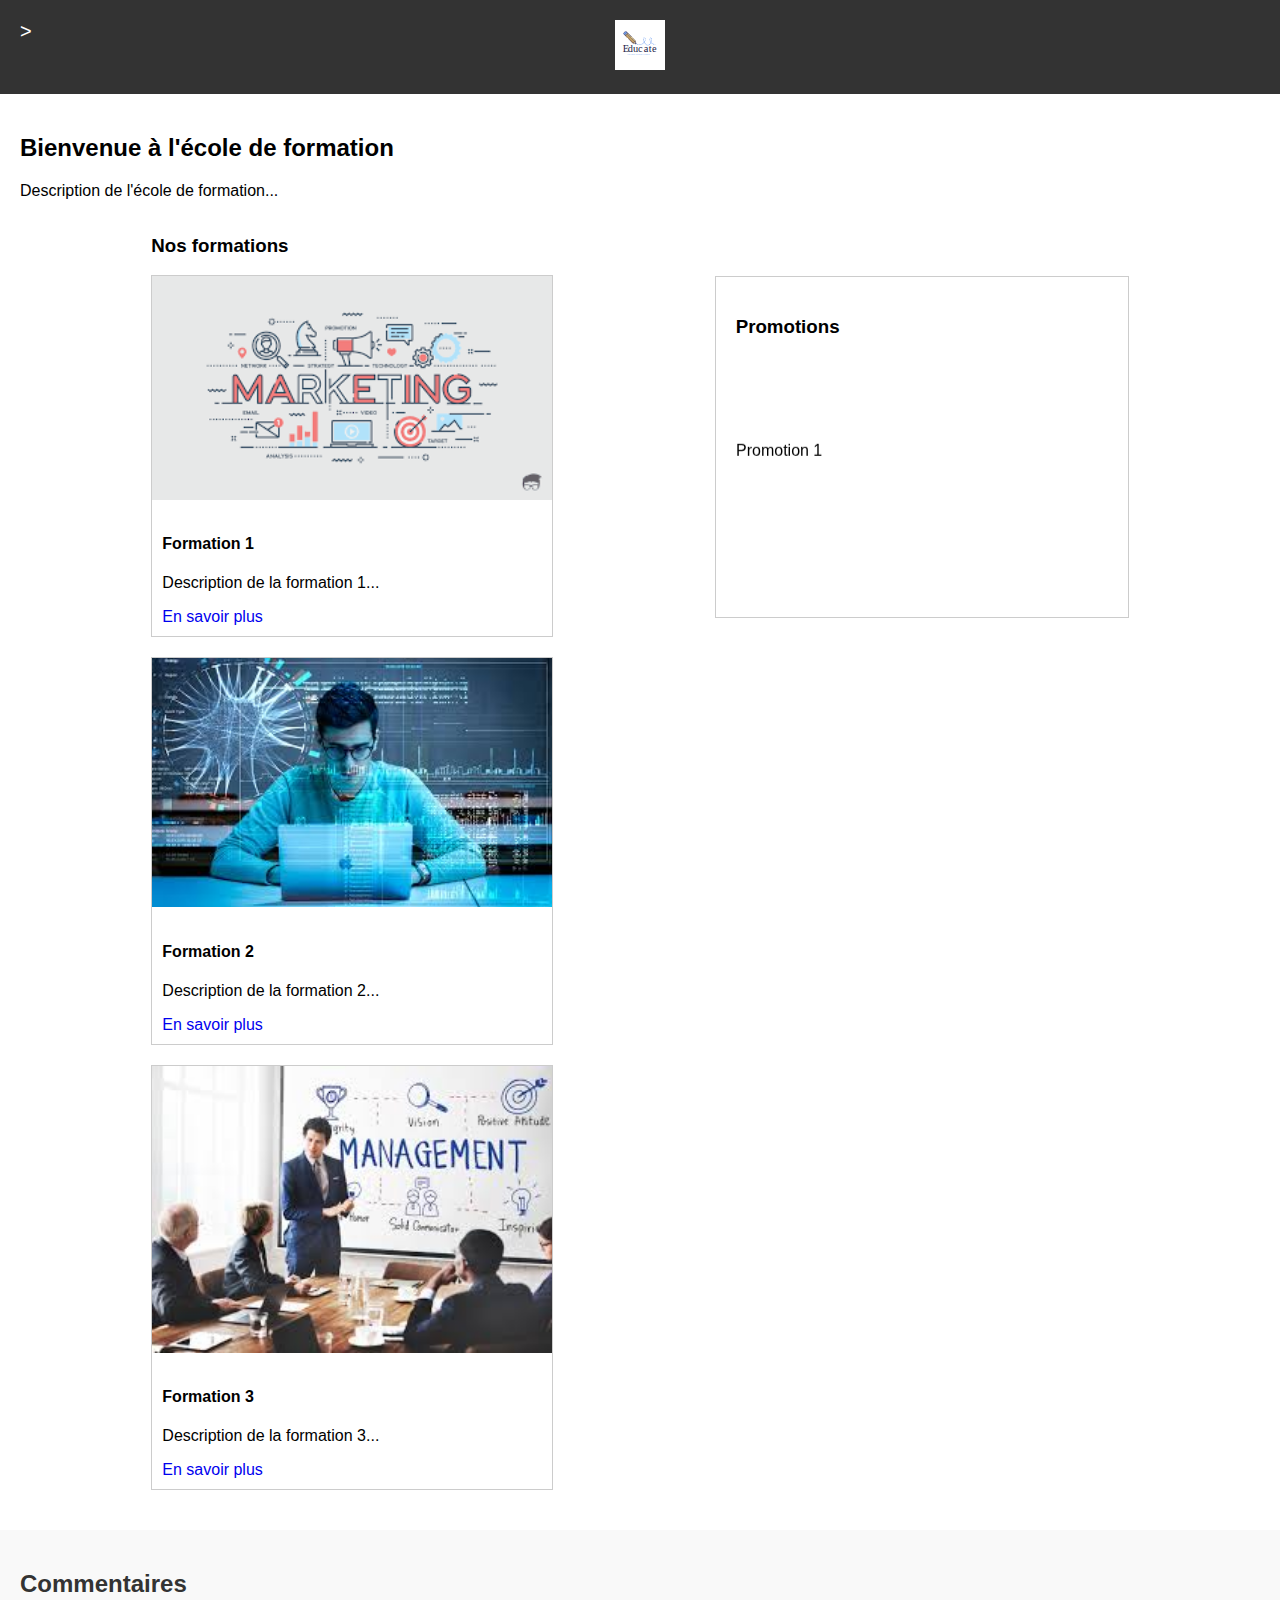
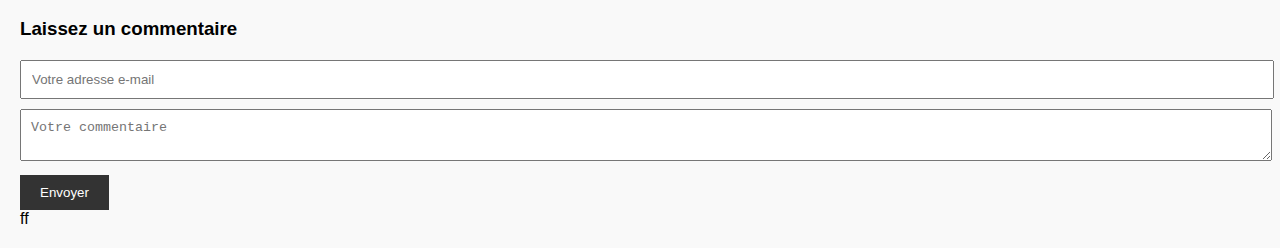
==== index.html @ b76257d2 "start:add website structure and php" ====
<!DOCTYPE html>
<html lang="fr">
  <head>
    <meta charset="UTF-8" />
    <meta name="viewport" content="width=device-width, initial-scale=1.0" />
    <title>École de formation</title>
    <link rel="stylesheet" href="./index.css" />
  </head>
  <body>
    <nav id="nav-container"></nav>
    <main id="main">
      <button id="openbtn" onclick="openNav()">></button>
      <header id="header-container"></header>
      <section class="main-section">
        <h2>Bienvenue à l'école de formation</h2>
        <p>Description de l'école de formation...</p>

        <div class="main-content">
          <section class="formations">
            <h3>Nos formations</h3>
            <div class="container">
              <div class="formation">
                <img src="assets/marketing.png" alt="marketing" />
                <div class="formation-info">
                  <h4>Formation 1</h4>
                  <p>Description de la formation 1...</p>
                  <a href="./formations/marketing.html">En savoir plus</a>
                </div>
              </div>
              <div class="formation">
                <img src="assets/informtic.jpeg" alt="informtic" />
                <div class="formation-info">
                  <h4>Formation 2</h4>
                  <p>Description de la formation 2...</p>
                  <a href="./formations/informatics.html">En savoir plus</a>
                </div>
              </div>
              <div class="formation">
                <img src="assets/management.jpeg" alt="management" />
                <div class="formation-info">
                  <h4>Formation 3</h4>
                  <p>Description de la formation 3...</p>
                  <a href="formations/managements.html">En savoir plus</a>
                </div>
              </div>
            </div>
          </section>

          <aside class="promotions">
            <h3>Promotions</h3>
            <marquee behavior="scroll" direction="up">
              <p>Promotion 1</p>
              <p>Promotion 2</p>
              <p>Promotion 3</p>
            </marquee>
          </aside>
        </div>
      </section>
      <section class="comments-section">
        <h2>Commentaires</h2>

        <h3>Laissez un commentaire</h3>
        <form id="commentForm" method="post">
          <input
            type="email"
            id="email"
            placeholder="Votre adresse e-mail"
            required
          /><br />
          <textarea
            id="comment"
            placeholder="Votre commentaire"
            required
          ></textarea
          ><br />
          <button type="submit">Envoyer</button>
        </form>
        <div id="comments-area">ff</div>
      </section>
    </main>
    <script src="./js//OpenCloseNav.js"></script>
    <script src="js /comments.js"></script>
    <script src="js/loadComments.js"></script>
    <script src="./js/fetchHeader.js"></script>
  </body>
</html>
---- index.css ----
/* style.css */
body {
  font-family: Arial, sans-serif;
  margin: 0;
  padding: 0;
  display: flex;
}

header {
  background-color: #333;
  color: #fff;
  padding: 20px;
  text-align: center;
  height: fit-content;
}
a {
  text-decoration: none;
}
.logo img {
  height: 50px;
}

h1 {
  margin: 0;
}
nav {
  height: 100%;
  width: 0;
  position: fixed;
  z-index: 1;
  top: 0;
  left: 0;
  overflow-x: hidden;
  transition: 0.5s;
  padding-top: 30px;
}
/* nav {
  height: 100vh;
  width: 25%;
  padding: 10px;
} */
nav ul {
  list-style-type: none;
  margin: 0;
  padding: 0;
  background-color: #333;
  overflow: hidden;
}

nav li {
  float: left;
}

nav li a {
  display: block;
  color: white;
  text-align: center;
  padding: 14px 16px;
  text-decoration: none;
}

nav li a:hover {
  background-color: #111;
}
#closebtn {
  position: absolute;
  top: 0;
  right: 25px;
  font-size: 36px;
  margin-left: 50px;
  background-color: transparent;
  border: none;
}

#openbtn {
  font-size: 20px;
  position: absolute;
  cursor: pointer;
  background: transparent;
  color: white;
  border: none;
  top: 10px;
  left: 10px;
  padding: 10px;
  background-color: transparent;
  border: none;
}
main {
  width: 100%;
}
.main-section {
  padding: 20px;
}
.main-content {
  display: flex;
  gap: 2rem;
  justify-content: space-evenly;
}

.formations .container {
  display: flex;
  min-width: 400px;

  flex-direction: column;
  justify-content: space-between;
  flex-wrap: wrap;
}

.formation {
  min-width: 100%;
  border: 1px solid #ccc;
  margin-bottom: 20px;
}

.formation img {
  width: 100%;
  height: auto;
}

.formation-info {
  padding: 10px;
}

.promotions {
  width: 30%;
  margin-top: 60px;
  max-width: 40%;

  max-height: 300px;
  padding: 20px;
  border: 1px solid #ccc;
}

.comments-section {
  background-color: #f9f9f9;
  padding: 20px;
}

.comments-section h2 {
  color: #333;
}

.comments-section form {
  margin-top: 20px;
}

.comments-section form input[type="email"],
.comments-section form textarea {
  padding: 10px;
  width: 100%;
  padding-right: 0;
  margin-bottom: 10px;
}

.comments-section form button {
  background-color: #333;
  color: #fff;

  padding: 10px 20px;
  border: none;
  cursor: pointer;
}

.comments-section form button:hover {
  background-color: #111;
}
.toggle {
  width: 20px;
}
.border {
  position: absolute;
  left: 50%;
  transform: translateX(-50%);
  height: 10px;
  width: 90%;
  border-bottom: solid 2px #111;
}
.personel-info {
  /* box-shadow: rgba(0, 0, 0, 0.04) 0px 3px 5px; */
  padding: 10px 20px;
}
.personel-info > div {
  display: flex;
  align-items: center;
  gap: 10px;
  margin-top: 10px;
}
.personel-info img {
  width: 25px;
  height: 25px;
}
.links {
  /* box-shadow: rgba(0, 0, 0, 0.04) 0px 3px 5px; */
  padding: 20px;
}
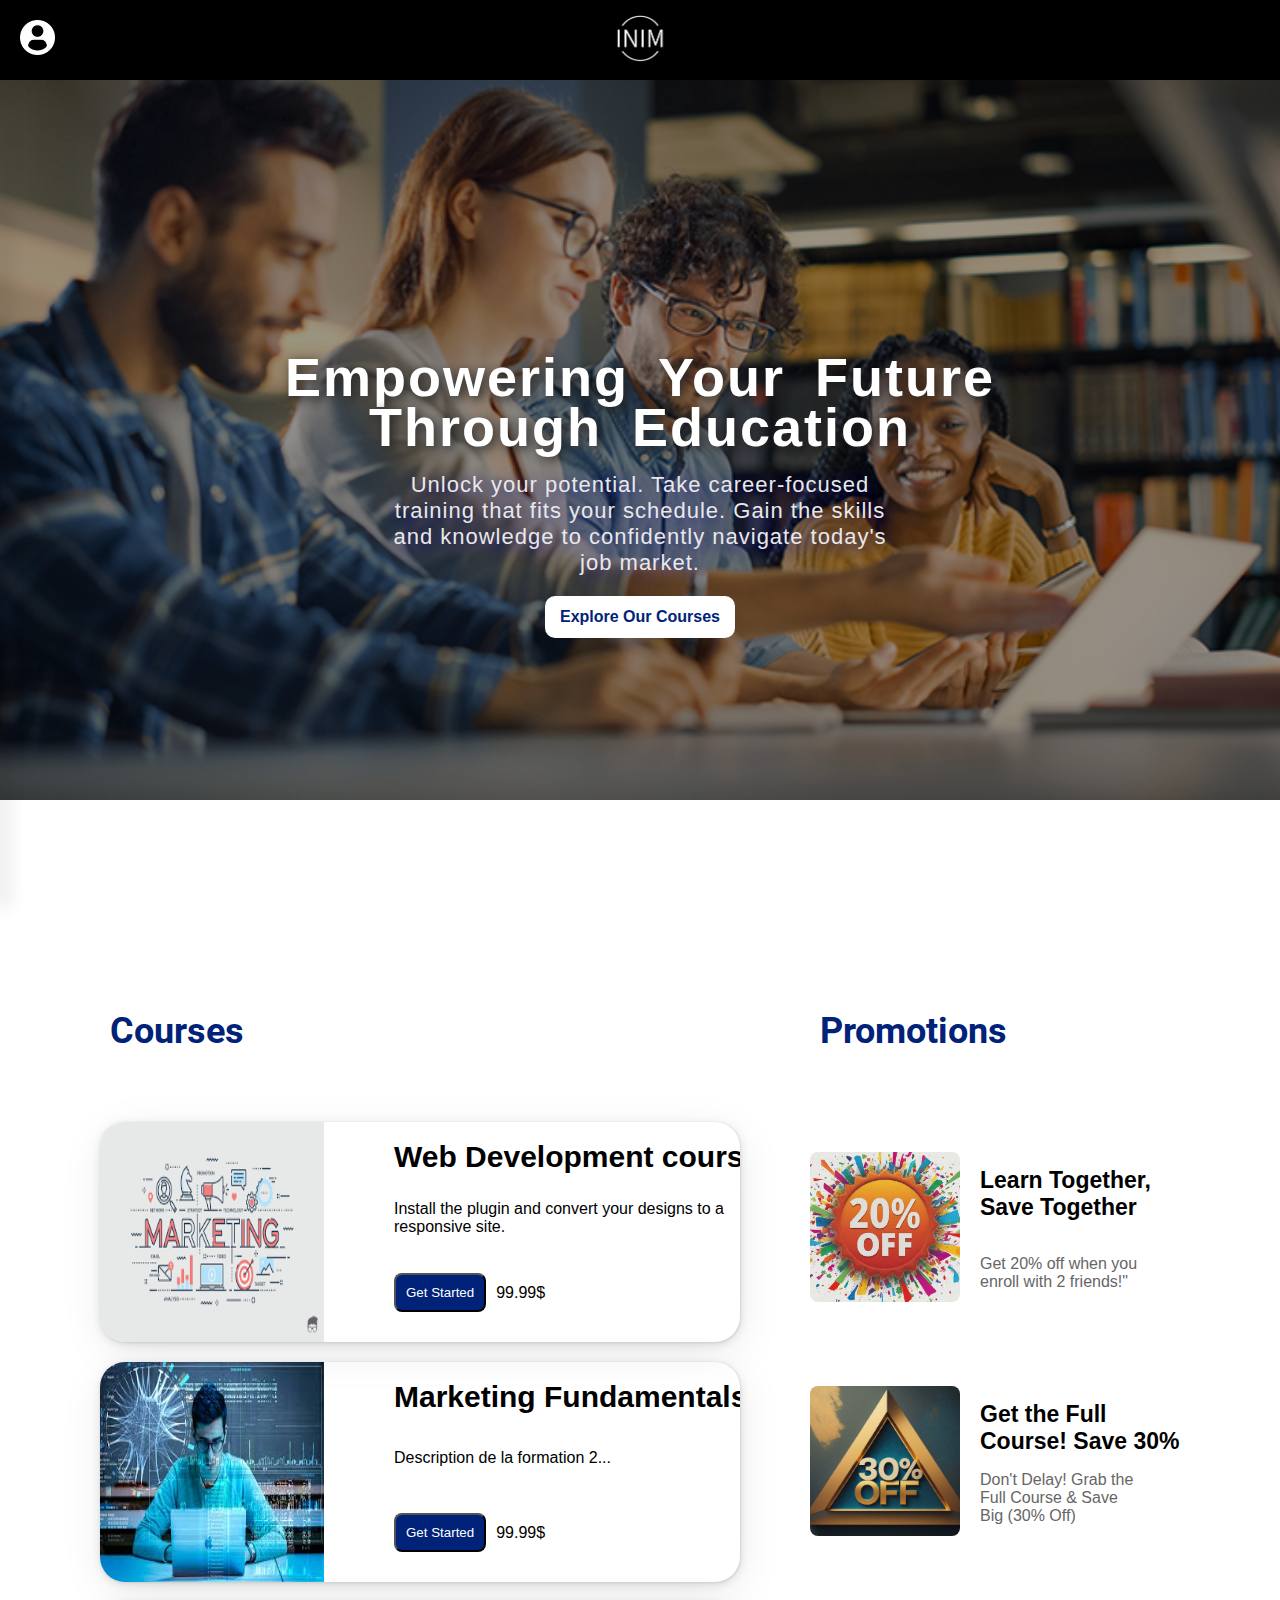
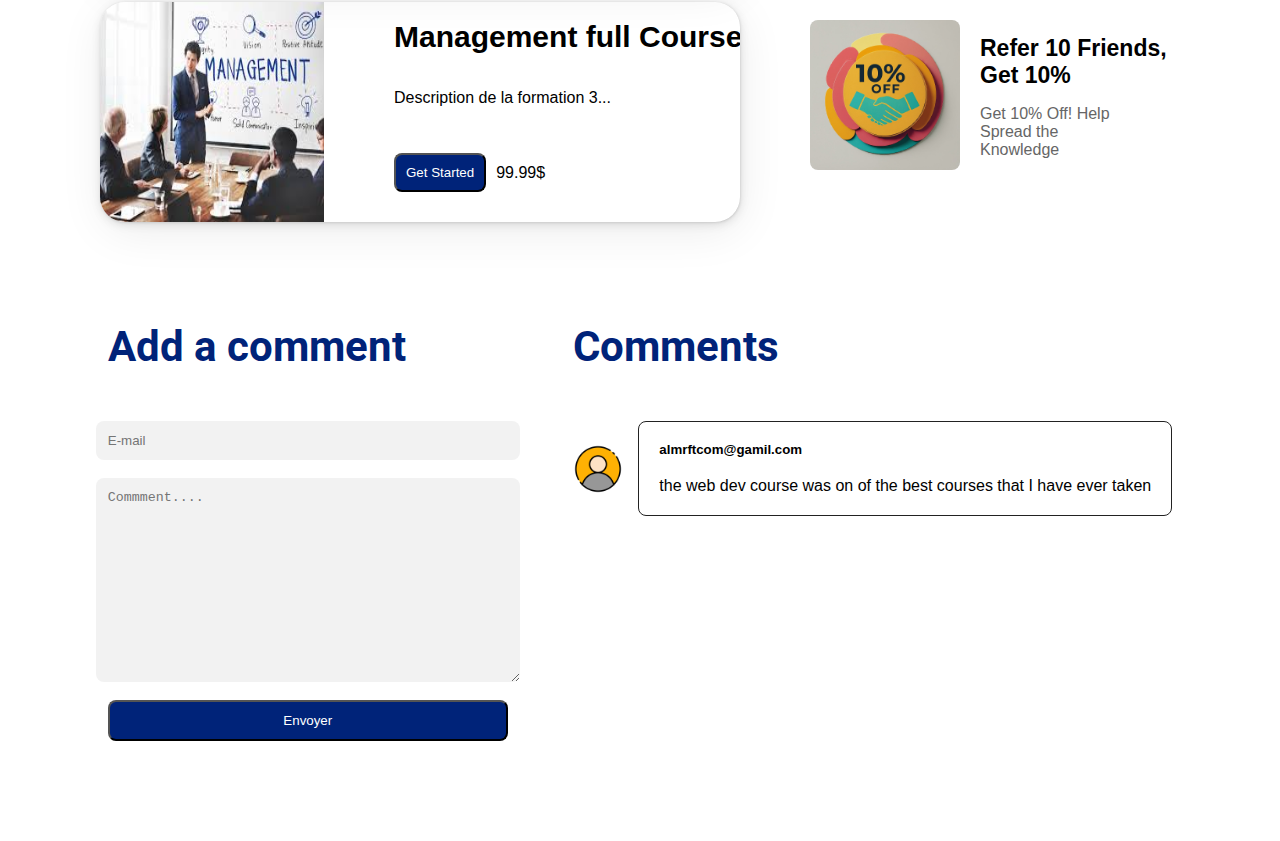
==== commit 60ce0414: "Merge pull request #1 from Ayoub-sadaoui/ayoub" ====
--- a/index.html
+++ b/index.html
@@ -5,77 +5,149 @@
     <meta name="viewport" content="width=device-width, initial-scale=1.0" />
     <title>École de formation</title>
     <link rel="stylesheet" href="./index.css" />
+    <link rel="stylesheet" href="./mainSection.css" />
+    <link rel="preconnect" href="https://fonts.googleapis.com" />
+    <link rel="preconnect" href="https://fonts.gstatic.com" crossorigin />
+    <link
+      href="https://fonts.googleapis.com/css2?family=Roboto:ital,wght@0,100;0,300;0,400;0,500;0,700;0,900;1,100;1,300;1,400;1,500;1,700;1,900&display=swap"
+      rel="stylesheet"
+    />
   </head>
   <body>
     <nav id="nav-container"></nav>
     <main id="main">
-      <button id="openbtn" onclick="openNav()">></button>
       <header id="header-container"></header>
+      <section class="hero">
+        <div class="hero-background">
+          <img src="./assets/heroBackground.png" alt="" />
+        </div>
+        <div class="hero-content">
+          <h1>Empowering Your Future Through Education</h1>
+          <p>
+            Unlock your potential. Take career-focused training that fits your
+            schedule. Gain the skills and knowledge to confidently navigate
+            today's job market.
+          </p>
+          <button class="CTA-btn">Explore Our Courses</button>
+        </div>
+      </section>
       <section class="main-section">
-        <h2>Bienvenue à l'école de formation</h2>
-        <p>Description de l'école de formation...</p>
-
-        <div class="main-content">
-          <section class="formations">
-            <h3>Nos formations</h3>
-            <div class="container">
-              <div class="formation">
-                <img src="assets/marketing.png" alt="marketing" />
-                <div class="formation-info">
-                  <h4>Formation 1</h4>
-                  <p>Description de la formation 1...</p>
-                  <a href="./formations/marketing.html">En savoir plus</a>
-                </div>
-              </div>
-              <div class="formation">
-                <img src="assets/informtic.jpeg" alt="informtic" />
-                <div class="formation-info">
-                  <h4>Formation 2</h4>
-                  <p>Description de la formation 2...</p>
-                  <a href="./formations/informatics.html">En savoir plus</a>
-                </div>
-              </div>
-              <div class="formation">
-                <img src="assets/management.jpeg" alt="management" />
-                <div class="formation-info">
-                  <h4>Formation 3</h4>
-                  <p>Description de la formation 3...</p>
-                  <a href="formations/managements.html">En savoir plus</a>
+        <section class="formations">
+          <h3>Courses</h3>
+          <div class="container">
+            <div class="formation">
+              <img src="assets/marketing.png" alt="marketing" />
+              <div class="formation-info">
+                <h4>Web Development course</h4>
+                <p>
+                  Install the plugin and convert your designs to a responsive
+                  site.
+                </p>
+                <div class="btns">
+                  <a href="./formations/marketing.html">
+                    <button class="start-btn">Get Started</button>
+                  </a>
+                  <p>99.99$</p>
                 </div>
               </div>
             </div>
-          </section>
+            <div class="formation">
+              <img src="assets/informtic.jpeg" alt="informtic" />
+              <div class="formation-info">
+                <h4>Marketing Fundamentals</h4>
+                <p>Description de la formation 2...</p>
+                <div class="btns">
+                  <a href="./formations/marketing.html">
+                    <button class="start-btn">Get Started</button>
+                  </a>
+                  <p>99.99$</p>
+                </div>
+              </div>
+            </div>
+            <div class="formation">
+              <img src="assets/management.jpeg" alt="management" />
+              <div class="formation-info">
+                <h4>Management full Course</h4>
+                <p>Description de la formation 3...</p>
+                <div class="btns">
+                  <a href="./formations/marketing.html">
+                    <button class="start-btn">Get Started</button>
+                  </a>
+                  <p>99.99$</p>
+                </div>
+              </div>
+            </div>
+          </div>
+        </section>
 
-          <aside class="promotions">
-            <h3>Promotions</h3>
-            <marquee behavior="scroll" direction="up">
-              <p>Promotion 1</p>
-              <p>Promotion 2</p>
-              <p>Promotion 3</p>
-            </marquee>
-          </aside>
+        <aside class="promotions">
+          <h3>Promotions</h3>
+          <div class="container">
+            <div class="promotion">
+              <div class="img">
+                <img src="assets/promotion1.png" alt="management" />
+              </div>
+              <div class="promotion-info">
+                <h4>Learn Together, Save Together</h4>
+                <p>Get 20% off when you enroll with 2 friends!"</p>
+              </div>
+            </div>
+            <div class="promotion">
+              <div class="img">
+                <img src="assets/promotion2.jpeg" alt="management" />
+              </div>
+              <div class="promotion-info">
+                <h4>Get the Full Course! Save 30%</h4>
+                <p>Don't Delay! Grab the Full Course & Save Big (30% Off)</p>
+              </div>
+            </div>
+            <div class="promotion">
+              <div class="img">
+                <img src="assets/promotion3.jpeg" alt="management" />
+              </div>
+              <div class="promotion-info">
+                <h4>Refer 10 Friends, Get 10%</h4>
+                <p>Get 10% Off! Help Spread the Knowledge</p>
+              </div>
+            </div>
+          </div>
+        </aside>
+      </section>
+
+      <section class="comments-section">
+        <div class="comment-form">
+          <h3>Add a comment</h3>
+          <form id="commentForm" method="post">
+            <input
+              type="email"
+              id="email"
+              placeholder="E-mail"
+              required
+            /><br />
+            <textarea
+              id="comment"
+              placeholder="Commment...."
+              required
+            ></textarea
+            ><br />
+            <button type="submit" class="start-btn full">Envoyer</button>
+          </form>
         </div>
-      </section>
-      <section class="comments-section">
-        <h2>Commentaires</h2>
-
-        <h3>Laissez un commentaire</h3>
-        <form id="commentForm" method="post">
-          <input
-            type="email"
-            id="email"
-            placeholder="Votre adresse e-mail"
-            required
-          /><br />
-          <textarea
-            id="comment"
-            placeholder="Votre commentaire"
-            required
-          ></textarea
-          ><br />
-          <button type="submit">Envoyer</button>
-        </form>
-        <div id="comments-area">ff</div>
+        <div class="comments-place">
+          <h3>Comments</h3>
+          <div id="comments-area">
+            <div>
+              <img src="assets/profile-icon-comments.png" alt="" />
+              <span>
+                <h5>almrftcom@gamil.com</h5>
+                <p>
+                  the web dev course was on of the best courses that I have ever
+                  taken
+                </p>
+              </span>
+            </div>
+          </div>
+        </div>
       </section>
     </main>
     <script src="./js//OpenCloseNav.js"></script>
--- a/index.css
+++ b/index.css
@@ -6,13 +6,6 @@
   display: flex;
 }
 
-header {
-  background-color: #333;
-  color: #fff;
-  padding: 20px;
-  text-align: center;
-  height: fit-content;
-}
 a {
   text-decoration: none;
 }
@@ -23,173 +16,11 @@
 h1 {
   margin: 0;
 }
-nav {
-  height: 100%;
-  width: 0;
-  position: fixed;
-  z-index: 1;
-  top: 0;
-  left: 0;
-  overflow-x: hidden;
-  transition: 0.5s;
-  padding-top: 30px;
-}
-/* nav {
-  height: 100vh;
-  width: 25%;
-  padding: 10px;
-} */
-nav ul {
-  list-style-type: none;
-  margin: 0;
-  padding: 0;
-  background-color: #333;
-  overflow: hidden;
-}
 
-nav li {
-  float: left;
-}
-
-nav li a {
-  display: block;
-  color: white;
-  text-align: center;
-  padding: 14px 16px;
-  text-decoration: none;
-}
-
-nav li a:hover {
-  background-color: #111;
-}
-#closebtn {
-  position: absolute;
-  top: 0;
-  right: 25px;
-  font-size: 36px;
-  margin-left: 50px;
-  background-color: transparent;
-  border: none;
-}
-
-#openbtn {
-  font-size: 20px;
-  position: absolute;
-  cursor: pointer;
-  background: transparent;
-  color: white;
-  border: none;
-  top: 10px;
-  left: 10px;
-  padding: 10px;
-  background-color: transparent;
-  border: none;
-}
 main {
   width: 100%;
 }
-.main-section {
-  padding: 20px;
-}
-.main-content {
-  display: flex;
-  gap: 2rem;
-  justify-content: space-evenly;
-}
 
-.formations .container {
-  display: flex;
-  min-width: 400px;
-
-  flex-direction: column;
-  justify-content: space-between;
-  flex-wrap: wrap;
-}
-
-.formation {
-  min-width: 100%;
-  border: 1px solid #ccc;
-  margin-bottom: 20px;
-}
-
-.formation img {
-  width: 100%;
-  height: auto;
-}
-
-.formation-info {
-  padding: 10px;
-}
-
-.promotions {
-  width: 30%;
-  margin-top: 60px;
-  max-width: 40%;
-
-  max-height: 300px;
-  padding: 20px;
-  border: 1px solid #ccc;
-}
-
-.comments-section {
-  background-color: #f9f9f9;
-  padding: 20px;
-}
-
-.comments-section h2 {
-  color: #333;
-}
-
-.comments-section form {
-  margin-top: 20px;
-}
-
-.comments-section form input[type="email"],
-.comments-section form textarea {
-  padding: 10px;
-  width: 100%;
-  padding-right: 0;
-  margin-bottom: 10px;
-}
-
-.comments-section form button {
-  background-color: #333;
-  color: #fff;
-
-  padding: 10px 20px;
-  border: none;
-  cursor: pointer;
-}
-
-.comments-section form button:hover {
-  background-color: #111;
-}
 .toggle {
   width: 20px;
 }
-.border {
-  position: absolute;
-  left: 50%;
-  transform: translateX(-50%);
-  height: 10px;
-  width: 90%;
-  border-bottom: solid 2px #111;
-}
-.personel-info {
-  /* box-shadow: rgba(0, 0, 0, 0.04) 0px 3px 5px; */
-  padding: 10px 20px;
-}
-.personel-info > div {
-  display: flex;
-  align-items: center;
-  gap: 10px;
-  margin-top: 10px;
-}
-.personel-info img {
-  width: 25px;
-  height: 25px;
-}
-.links {
-  /* box-shadow: rgba(0, 0, 0, 0.04) 0px 3px 5px; */
-  padding: 20px;
-}
--- a/mainSection.css
+++ b/mainSection.css
@@ -0,0 +1,377 @@
+* {
+  margin: 0;
+}
+@font-face {
+  font-family: Roboto;
+  src: url(./assets/Roboto/Roboto-Bold.ttf);
+  font-weight: 600;
+}
+
+h3 {
+  font-family: "Roboto", sans-serif;
+  color: #002379;
+}
+.header {
+  background-color: black;
+  width: 100%;
+  height: 80px;
+  display: grid;
+  justify-content: center;
+  align-items: center;
+  position: relative;
+}
+
+.header .profile-icon {
+  height: 50px;
+  width: 50px;
+  position: absolute;
+  top: 20px;
+  left: 20px;
+}
+.header .profile-icon img {
+  height: 35px;
+  width: 35px;
+}
+
+/* ========================== */
+/* =========-Hero-=========== */
+/* ========================== */
+
+.hero {
+  position: relative;
+  height: calc(100vh - 70px);
+  width: 100%;
+  overflow: hidden;
+}
+.hero .hero-background {
+  filter: brightness(0.6);
+}
+.hero .hero-background img {
+  width: 100%;
+}
+
+.hero .hero-content {
+  position: absolute;
+  top: 50%;
+  left: 50%;
+  transform: translate(-50%, -50%);
+  display: flex;
+  flex-direction: column;
+  align-items: center;
+  color: white;
+  text-align: center;
+  gap: 20px;
+  border-radius: 8px;
+  padding-top: 30px;
+  padding-bottom: 30px;
+}
+.hero .hero-content h1 {
+  color: white;
+  font-weight: bold;
+  font-size: 54px;
+  line-height: 50px;
+  word-spacing: 13px;
+  letter-spacing: 2px;
+  width: 800px;
+  text-shadow: 3px 3px 11px #222;
+}
+.hero .hero-content p {
+  font-size: 22px;
+  width: 500px;
+  color: #e8e8e8;
+  letter-spacing: 1px;
+  text-shadow: 3px 3px 15px #0a009dd6;
+}
+
+.hero .hero-content .CTA-btn {
+  background-color: white;
+  border-radius: 10px;
+  padding: 15px;
+  color: #002379;
+  width: fit-content;
+  height: fit-content;
+  outline: none;
+  border: none;
+  font-size: 16px;
+  font-weight: 700;
+  line-height: 12px;
+}
+.hero .hero-content .CTA-btn:hover {
+  background-color: #eee;
+  box-shadow: outset #222 2px 2px;
+}
+
+/* ========================== */
+/* =========-main-=========== */
+/* ========================== */
+
+.main-section {
+  padding-right: 100px;
+  padding-left: 100px;
+  display: flex;
+  justify-content: space-between;
+  gap: 70px;
+  max-width: 100%;
+  margin-top: 100px;
+}
+
+/* ========================== */
+/* ======-formations-======== */
+/* ========================== */
+
+.main-section .formations {
+  display: flex;
+  flex-direction: column;
+  width: 100%;
+  gap: 70px;
+}
+.main-section h3 {
+  font-size: 36px;
+  font-weight: 600;
+  padding-left: 10px;
+}
+.main-section .formations .container {
+  display: flex;
+  flex-direction: column;
+  justify-content: space-between;
+  gap: 20px;
+}
+.main-section .formations .container .formation {
+  display: flex;
+  border-radius: 25px;
+  box-shadow: rgba(0, 0, 0, 0.16) 0.120437px 0.602187px 2.82492px -1.08333px,
+    rgba(0, 0, 0, 0.145) 0.457707px 2.28853px 10.7357px -2.16667px,
+    rgba(0, 0, 0, 0.086) 2px 10px 46.911px -3.25px;
+  overflow: hidden;
+  gap: 50px;
+}
+.main-section .formations .container .formation img {
+  width: 35%;
+}
+.main-section .formations .container .formation .formation-info {
+  display: flex;
+  flex-direction: column;
+  justify-content: space-between;
+  align-items: start;
+  padding: 20px;
+  width: fit-content;
+  height: 160px;
+  padding-top: 30px;
+  padding-bottom: 30px;
+}
+.main-section .formations .container .formation .formation-info h4 {
+  font-size: 30px;
+  line-height: 10px;
+  text-wrap: nowrap;
+}
+.main-section .formations .container .formation .formation-info .btns {
+  display: flex;
+  gap: 10px;
+  align-items: center;
+}
+
+.start-btn {
+  border-radius: 8px;
+  background-color: #002379;
+  padding: 10px;
+  color: white;
+  text-align: center;
+}
+
+/* ========================== */
+/* =======-promotion-======== */
+/* ========================== */
+
+.main-section .promotions {
+  display: flex;
+  flex-direction: column;
+  gap: 100px;
+}
+.main-section .promotions .container {
+  display: flex;
+  flex-direction: column;
+  gap: 80px;
+}
+.main-section .promotions .promotion {
+  display: flex;
+  height: fit-content;
+  gap: 20px;
+}
+.main-section .promotions .promotion img {
+  border-radius: 8px;
+  overflow: hidden;
+  width: 150px;
+  height: 150px;
+}
+
+.main-section .promotions .promotion .promotion-info {
+  display: flex;
+  flex-direction: column;
+  justify-content: space-between;
+  padding-top: 15px;
+  padding-bottom: 15px;
+}
+.main-section .promotions .promotion .promotion-info h4 {
+  font-size: 23px;
+  width: 200px;
+}
+.main-section .promotions .promotion .promotion-info p {
+  color: #666666;
+  width: 80%;
+}
+
+/* ========================== */
+/* =======-comments-========= */
+/* ========================== */
+
+.comments-section {
+  display: flex;
+  justify-content: space-around;
+  padding: 100px;
+  gap: 50px;
+}
+.comments-section .comment-form {
+  min-width: 400px;
+}
+.comments-section h3 {
+  font-size: 42px;
+  font-weight: 600;
+}
+.comments-section form {
+  display: flex;
+  flex-direction: column;
+  align-items: center;
+  gap: 0px;
+  margin-top: 50px;
+}
+.full {
+  width: 100%;
+  padding: 11px;
+}
+
+.start-btn:hover {
+  background-color: #2b2828;
+  transition: smooth;
+}
+.comments-section input,
+textarea {
+  border: none;
+  background-color: #f2f2f2;
+  padding: 12px;
+  border-radius: 8px;
+  outline: none;
+  width: 100%;
+}
+textarea {
+  min-height: 180px;
+}
+
+.comments-place {
+  display: flex;
+  flex-direction: column;
+}
+#comments-area {
+  display: flex;
+  flex-direction: column;
+  margin-top: 50px;
+}
+#comments-area div {
+  display: flex;
+  justify-content: space-between;
+  align-items: center;
+  gap: 15px;
+}
+#comments-area div img {
+  width: 50px;
+}
+#comments-area div span {
+  display: flex;
+  flex-direction: column;
+  border: 1.3px solid #222;
+  padding: 20px;
+  border-radius: 8px;
+  gap: 20px;
+}
+
+/* ========================== */
+/* ========-navbar-========== */
+/* ========================== */
+
+#nav-container {
+  position: fixed;
+  z-index: 999999;
+  overflow: hidden;
+  width: 0;
+  height: 100%;
+  transition: smooth;
+  box-shadow: rgba(0, 0, 0, 0.16) 2px 4px 19px 4px,
+    rgba(0, 0, 0, 0.145) 0px 0px 15px -2.16667px,
+    rgba(0, 0, 0, 0.086) 2px 10px 46.911px -3.25px;
+}
+.side-bar {
+  background-color: #ffffff;
+  width: 100%;
+  position: absolute;
+}
+
+.side-bar .toggle-btn {
+  position: absolute;
+  top: 5px;
+  right: 5px;
+}
+.side-bar .sidebar-content {
+  display: flex;
+  flex-direction: column;
+  justify-content: space-around;
+  align-items: center;
+  height: 100vh;
+  z-index: 999999;
+}
+.personel-info .profile-image {
+  display: flex;
+  align-items: center;
+  justify-content: center;
+}
+.personel-info .profile-image img {
+  width: 100px;
+  height: 100px;
+}
+.personel-info .info {
+  margin-top: 100px;
+  display: flex;
+  flex-direction: column;
+  gap: 10px;
+  align-items: start;
+}
+.personel-info .info div {
+  display: flex;
+  align-items: center;
+  gap: 10px;
+  margin-top: 10px;
+}
+.personel-info .info div img {
+  width: 25px;
+  height: 25px;
+}
+
+.links {
+  width: 100%;
+  padding: 10px;
+}
+
+.links .links-content {
+  display: flex;
+  flex-direction: column;
+  gap: 10px;
+}
+.links .links-content p {
+  border-bottom: 1px solid black;
+  padding: 5px;
+  padding-left: 20px;
+  text-decoration: none;
+}
+
+a {
+  text-decoration: none;
+  color: #333;
+}
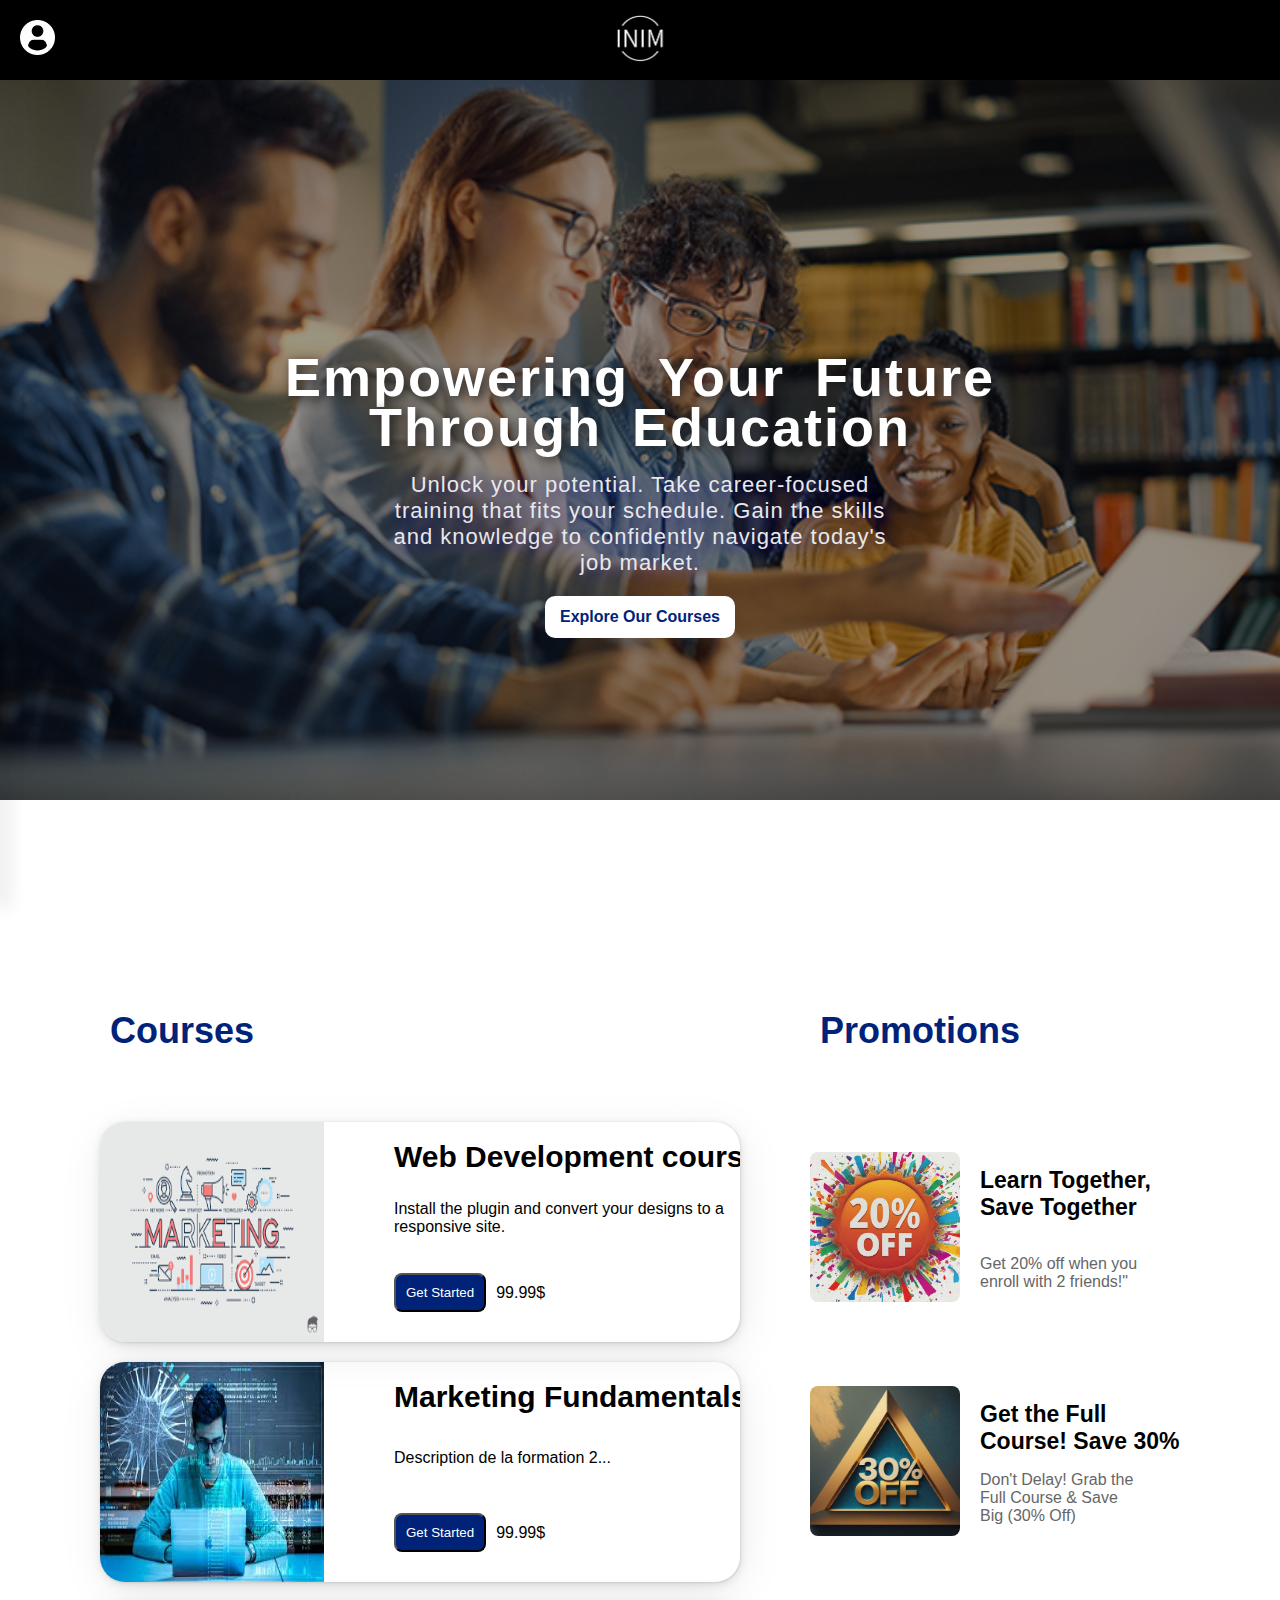
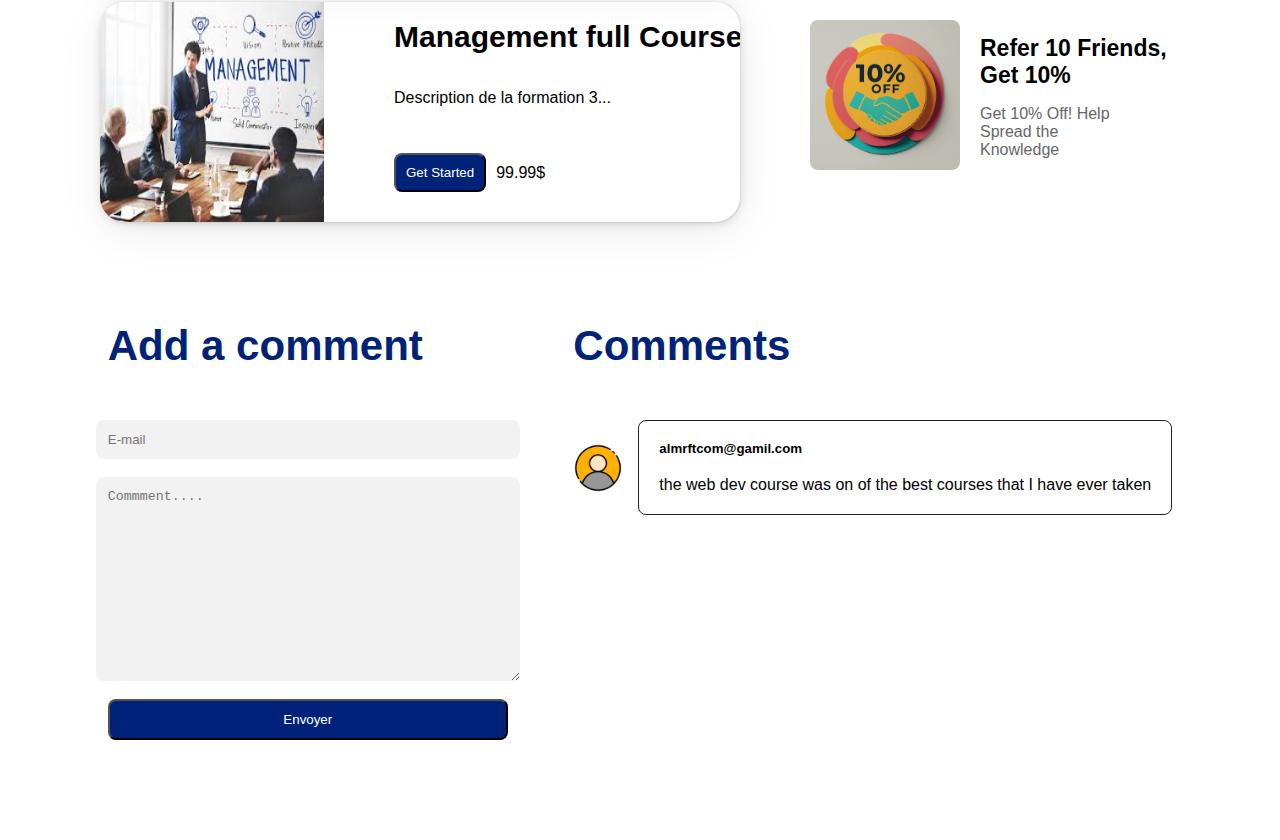
==== commit 790d5172: "fix:fix the nav and header in courses pages" ====
--- a/index.html
+++ b/index.html
@@ -4,8 +4,8 @@
     <meta charset="UTF-8" />
     <meta name="viewport" content="width=device-width, initial-scale=1.0" />
     <title>École de formation</title>
-    <link rel="stylesheet" href="./index.css" />
-    <link rel="stylesheet" href="./mainSection.css" />
+    <link rel="stylesheet" href="./css/index.css" />
+    <link rel="stylesheet" href="./css/mainSection.css" />
     <link rel="preconnect" href="https://fonts.googleapis.com" />
     <link rel="preconnect" href="https://fonts.gstatic.com" crossorigin />
     <link
@@ -44,7 +44,7 @@
                   site.
                 </p>
                 <div class="btns">
-                  <a href="./formations/marketing.html">
+                  <a href="./informatics.html">
                     <button class="start-btn">Get Started</button>
                   </a>
                   <p>99.99$</p>
@@ -57,7 +57,7 @@
                 <h4>Marketing Fundamentals</h4>
                 <p>Description de la formation 2...</p>
                 <div class="btns">
-                  <a href="./formations/marketing.html">
+                  <a href="./marketing.html">
                     <button class="start-btn">Get Started</button>
                   </a>
                   <p>99.99$</p>
@@ -70,7 +70,7 @@
                 <h4>Management full Course</h4>
                 <p>Description de la formation 3...</p>
                 <div class="btns">
-                  <a href="./formations/marketing.html">
+                  <a href="./marketing.html">
                     <button class="start-btn">Get Started</button>
                   </a>
                   <p>99.99$</p>
@@ -150,7 +150,7 @@
         </div>
       </section>
     </main>
-    <script src="./js//OpenCloseNav.js"></script>
+    <script src="./js/OpenCloseNav.js"></script>
     <script src="js /comments.js"></script>
     <script src="js/loadComments.js"></script>
     <script src="./js/fetchHeader.js"></script>
--- a/css/index.css
+++ b/css/index.css
@@ -0,0 +1,26 @@
+/* style.css */
+body {
+  font-family: Arial, sans-serif;
+  margin: 0;
+  padding: 0;
+  display: flex;
+}
+
+a {
+  text-decoration: none;
+}
+.logo img {
+  height: 50px;
+}
+
+h1 {
+  margin: 0;
+}
+
+main {
+  width: 100%;
+}
+
+.toggle {
+  width: 20px;
+}
--- a/css/mainSection.css
+++ b/css/mainSection.css
@@ -0,0 +1,377 @@
+* {
+  margin: 0;
+}
+@font-face {
+  font-family: Roboto;
+  src: url(./assets/Roboto/Roboto-Bold.ttf);
+  font-weight: 600;
+}
+
+h3 {
+  font-family: "Roboto", sans-serif;
+  color: #002379;
+}
+.header {
+  background-color: black;
+  width: 100%;
+  height: 80px;
+  display: grid;
+  justify-content: center;
+  align-items: center;
+  position: relative;
+}
+
+.header .profile-icon {
+  height: 50px;
+  width: 50px;
+  position: absolute;
+  top: 20px;
+  left: 20px;
+}
+.header .profile-icon img {
+  height: 35px;
+  width: 35px;
+}
+
+/* ========================== */
+/* =========-Hero-=========== */
+/* ========================== */
+
+.hero {
+  position: relative;
+  height: calc(100vh - 70px);
+  width: 100%;
+  overflow: hidden;
+}
+.hero .hero-background {
+  filter: brightness(0.6);
+}
+.hero .hero-background img {
+  width: 100%;
+}
+
+.hero .hero-content {
+  position: absolute;
+  top: 50%;
+  left: 50%;
+  transform: translate(-50%, -50%);
+  display: flex;
+  flex-direction: column;
+  align-items: center;
+  color: white;
+  text-align: center;
+  gap: 20px;
+  border-radius: 8px;
+  padding-top: 30px;
+  padding-bottom: 30px;
+}
+.hero .hero-content h1 {
+  color: white;
+  font-weight: bold;
+  font-size: 54px;
+  line-height: 50px;
+  word-spacing: 13px;
+  letter-spacing: 2px;
+  width: 800px;
+  text-shadow: 3px 3px 11px #222;
+}
+.hero .hero-content p {
+  font-size: 22px;
+  width: 500px;
+  color: #e8e8e8;
+  letter-spacing: 1px;
+  text-shadow: 3px 3px 15px #0a009dd6;
+}
+
+.hero .hero-content .CTA-btn {
+  background-color: white;
+  border-radius: 10px;
+  padding: 15px;
+  color: #002379;
+  width: fit-content;
+  height: fit-content;
+  outline: none;
+  border: none;
+  font-size: 16px;
+  font-weight: 700;
+  line-height: 12px;
+}
+.hero .hero-content .CTA-btn:hover {
+  background-color: #eee;
+  box-shadow: outset #222 2px 2px;
+}
+
+/* ========================== */
+/* =========-main-=========== */
+/* ========================== */
+
+.main-section {
+  padding-right: 100px;
+  padding-left: 100px;
+  display: flex;
+  justify-content: space-between;
+  gap: 70px;
+  max-width: 100%;
+  margin-top: 100px;
+}
+
+/* ========================== */
+/* ======-formations-======== */
+/* ========================== */
+
+.main-section .formations {
+  display: flex;
+  flex-direction: column;
+  width: 100%;
+  gap: 70px;
+}
+.main-section h3 {
+  font-size: 36px;
+  font-weight: 600;
+  padding-left: 10px;
+}
+.main-section .formations .container {
+  display: flex;
+  flex-direction: column;
+  justify-content: space-between;
+  gap: 20px;
+}
+.main-section .formations .container .formation {
+  display: flex;
+  border-radius: 25px;
+  box-shadow: rgba(0, 0, 0, 0.16) 0.120437px 0.602187px 2.82492px -1.08333px,
+    rgba(0, 0, 0, 0.145) 0.457707px 2.28853px 10.7357px -2.16667px,
+    rgba(0, 0, 0, 0.086) 2px 10px 46.911px -3.25px;
+  overflow: hidden;
+  gap: 50px;
+}
+.main-section .formations .container .formation img {
+  width: 35%;
+}
+.main-section .formations .container .formation .formation-info {
+  display: flex;
+  flex-direction: column;
+  justify-content: space-between;
+  align-items: start;
+  padding: 20px;
+  width: fit-content;
+  height: 160px;
+  padding-top: 30px;
+  padding-bottom: 30px;
+}
+.main-section .formations .container .formation .formation-info h4 {
+  font-size: 30px;
+  line-height: 10px;
+  text-wrap: nowrap;
+}
+.main-section .formations .container .formation .formation-info .btns {
+  display: flex;
+  gap: 10px;
+  align-items: center;
+}
+
+.start-btn {
+  border-radius: 8px;
+  background-color: #002379;
+  padding: 10px;
+  color: white;
+  text-align: center;
+}
+
+/* ========================== */
+/* =======-promotion-======== */
+/* ========================== */
+
+.main-section .promotions {
+  display: flex;
+  flex-direction: column;
+  gap: 100px;
+}
+.main-section .promotions .container {
+  display: flex;
+  flex-direction: column;
+  gap: 80px;
+}
+.main-section .promotions .promotion {
+  display: flex;
+  height: fit-content;
+  gap: 20px;
+}
+.main-section .promotions .promotion img {
+  border-radius: 8px;
+  overflow: hidden;
+  width: 150px;
+  height: 150px;
+}
+
+.main-section .promotions .promotion .promotion-info {
+  display: flex;
+  flex-direction: column;
+  justify-content: space-between;
+  padding-top: 15px;
+  padding-bottom: 15px;
+}
+.main-section .promotions .promotion .promotion-info h4 {
+  font-size: 23px;
+  width: 200px;
+}
+.main-section .promotions .promotion .promotion-info p {
+  color: #666666;
+  width: 80%;
+}
+
+/* ========================== */
+/* =======-comments-========= */
+/* ========================== */
+
+.comments-section {
+  display: flex;
+  justify-content: space-around;
+  padding: 100px;
+  gap: 50px;
+}
+.comments-section .comment-form {
+  min-width: 400px;
+}
+.comments-section h3 {
+  font-size: 42px;
+  font-weight: 600;
+}
+.comments-section form {
+  display: flex;
+  flex-direction: column;
+  align-items: center;
+  gap: 0px;
+  margin-top: 50px;
+}
+.full {
+  width: 100%;
+  padding: 11px;
+}
+
+.start-btn:hover {
+  background-color: #2b2828;
+  transition: smooth;
+}
+.comments-section input,
+textarea {
+  border: none;
+  background-color: #f2f2f2;
+  padding: 12px;
+  border-radius: 8px;
+  outline: none;
+  width: 100%;
+}
+textarea {
+  min-height: 180px;
+}
+
+.comments-place {
+  display: flex;
+  flex-direction: column;
+}
+#comments-area {
+  display: flex;
+  flex-direction: column;
+  margin-top: 50px;
+}
+#comments-area div {
+  display: flex;
+  justify-content: space-between;
+  align-items: center;
+  gap: 15px;
+}
+#comments-area div img {
+  width: 50px;
+}
+#comments-area div span {
+  display: flex;
+  flex-direction: column;
+  border: 1.3px solid #222;
+  padding: 20px;
+  border-radius: 8px;
+  gap: 20px;
+}
+
+/* ========================== */
+/* ========-navbar-========== */
+/* ========================== */
+
+#nav-container {
+  position: fixed;
+  z-index: 999999;
+  overflow: hidden;
+  width: 0;
+  height: 100%;
+  transition: smooth;
+  box-shadow: rgba(0, 0, 0, 0.16) 2px 4px 19px 4px,
+    rgba(0, 0, 0, 0.145) 0px 0px 15px -2.16667px,
+    rgba(0, 0, 0, 0.086) 2px 10px 46.911px -3.25px;
+}
+.side-bar {
+  background-color: #ffffff;
+  width: 100%;
+  position: absolute;
+}
+
+.side-bar .toggle-btn {
+  position: absolute;
+  top: 5px;
+  right: 5px;
+}
+.side-bar .sidebar-content {
+  display: flex;
+  flex-direction: column;
+  justify-content: space-around;
+  align-items: center;
+  height: 100vh;
+  z-index: 999999;
+}
+.personel-info .profile-image {
+  display: flex;
+  align-items: center;
+  justify-content: center;
+}
+.personel-info .profile-image img {
+  width: 100px;
+  height: 100px;
+}
+.personel-info .info {
+  margin-top: 100px;
+  display: flex;
+  flex-direction: column;
+  gap: 10px;
+  align-items: start;
+}
+.personel-info .info div {
+  display: flex;
+  align-items: center;
+  gap: 10px;
+  margin-top: 10px;
+}
+.personel-info .info div img {
+  width: 25px;
+  height: 25px;
+}
+
+.links {
+  width: 100%;
+  padding: 10px;
+}
+
+.links .links-content {
+  display: flex;
+  flex-direction: column;
+  gap: 10px;
+}
+.links .links-content p {
+  border-bottom: 1px solid black;
+  padding: 5px;
+  padding-left: 20px;
+  text-decoration: none;
+}
+
+a {
+  text-decoration: none;
+  color: #333;
+}
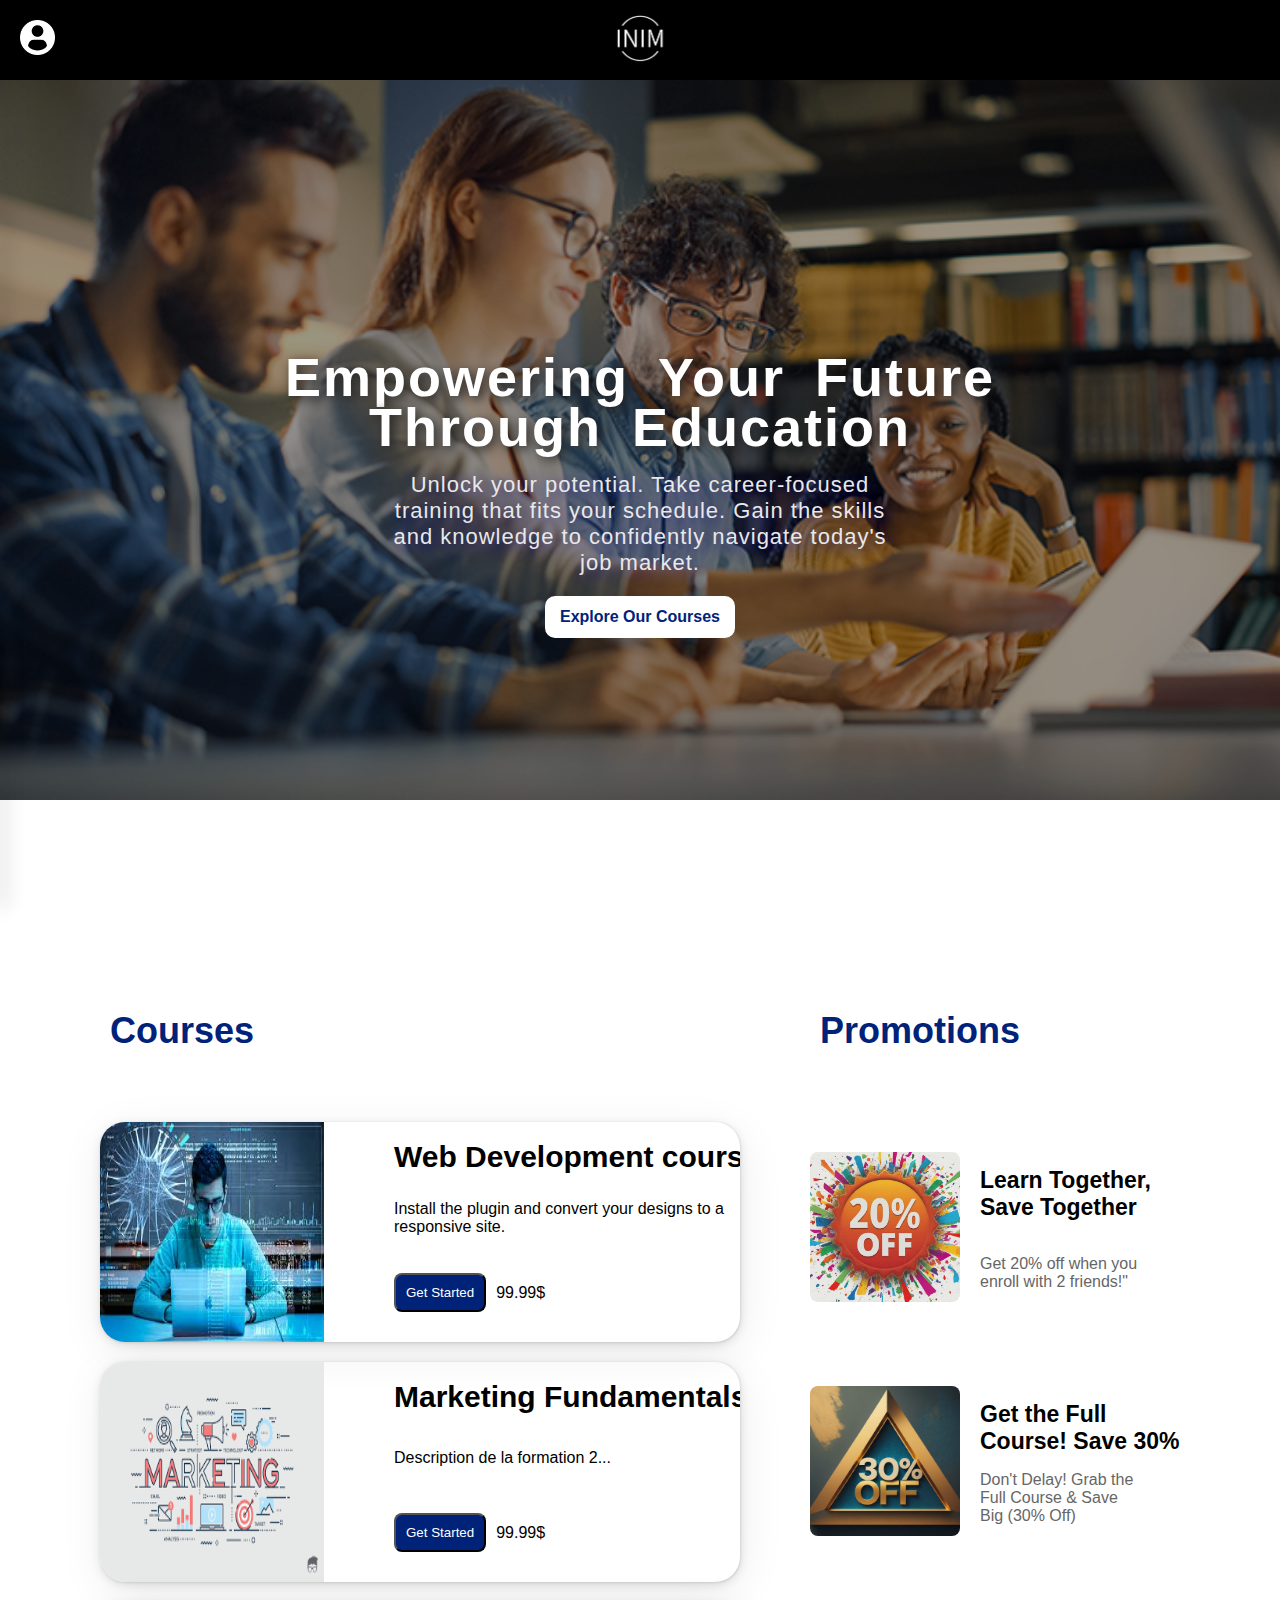
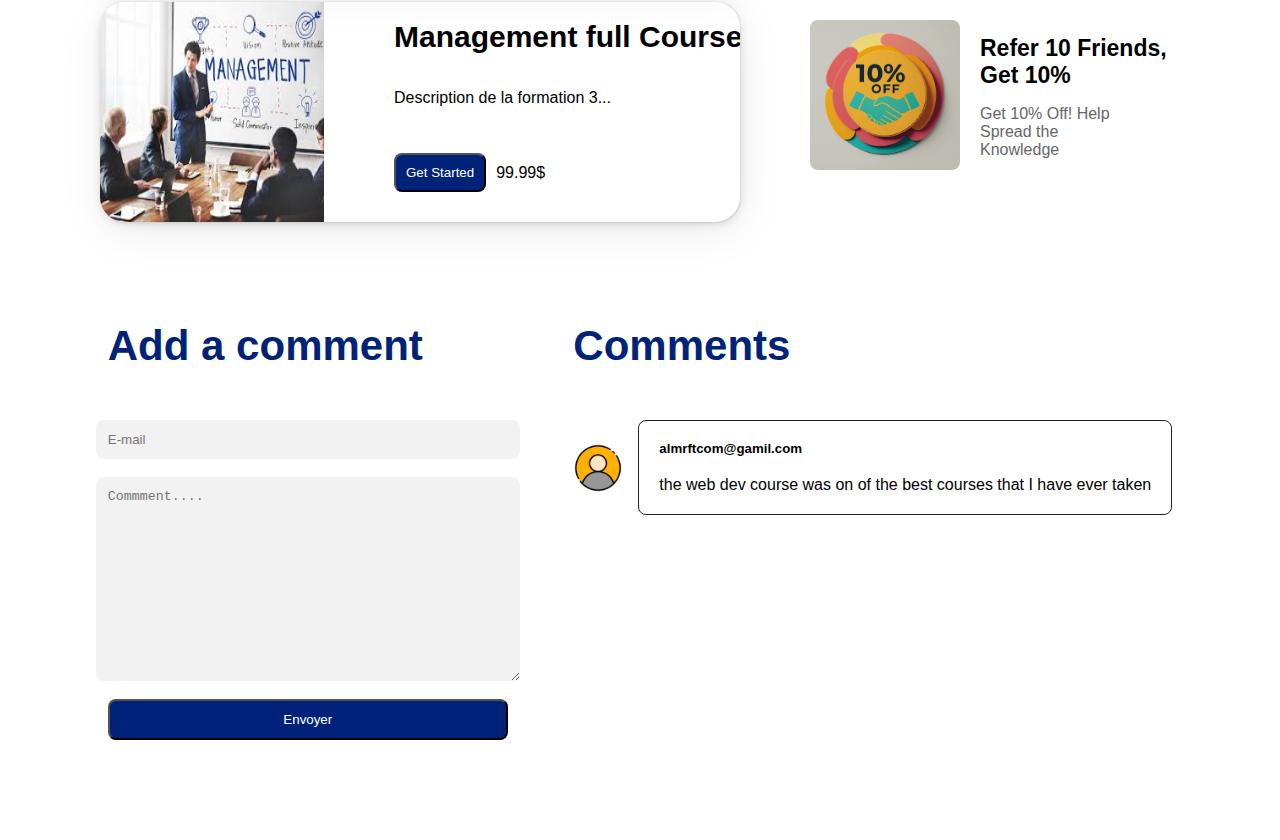
==== commit 505ecec0: "create:managements course page" ====
--- a/index.html
+++ b/index.html
@@ -36,7 +36,7 @@
           <h3>Courses</h3>
           <div class="container">
             <div class="formation">
-              <img src="assets/marketing.png" alt="marketing" />
+              <img src="assets/informtic.jpeg" alt="marketing" />
               <div class="formation-info">
                 <h4>Web Development course</h4>
                 <p>
@@ -52,7 +52,7 @@
               </div>
             </div>
             <div class="formation">
-              <img src="assets/informtic.jpeg" alt="informtic" />
+              <img src="assets/marketing.png" alt="informtic" />
               <div class="formation-info">
                 <h4>Marketing Fundamentals</h4>
                 <p>Description de la formation 2...</p>
@@ -70,7 +70,7 @@
                 <h4>Management full Course</h4>
                 <p>Description de la formation 3...</p>
                 <div class="btns">
-                  <a href="./marketing.html">
+                  <a href="./managements.html">
                     <button class="start-btn">Get Started</button>
                   </a>
                   <p>99.99$</p>
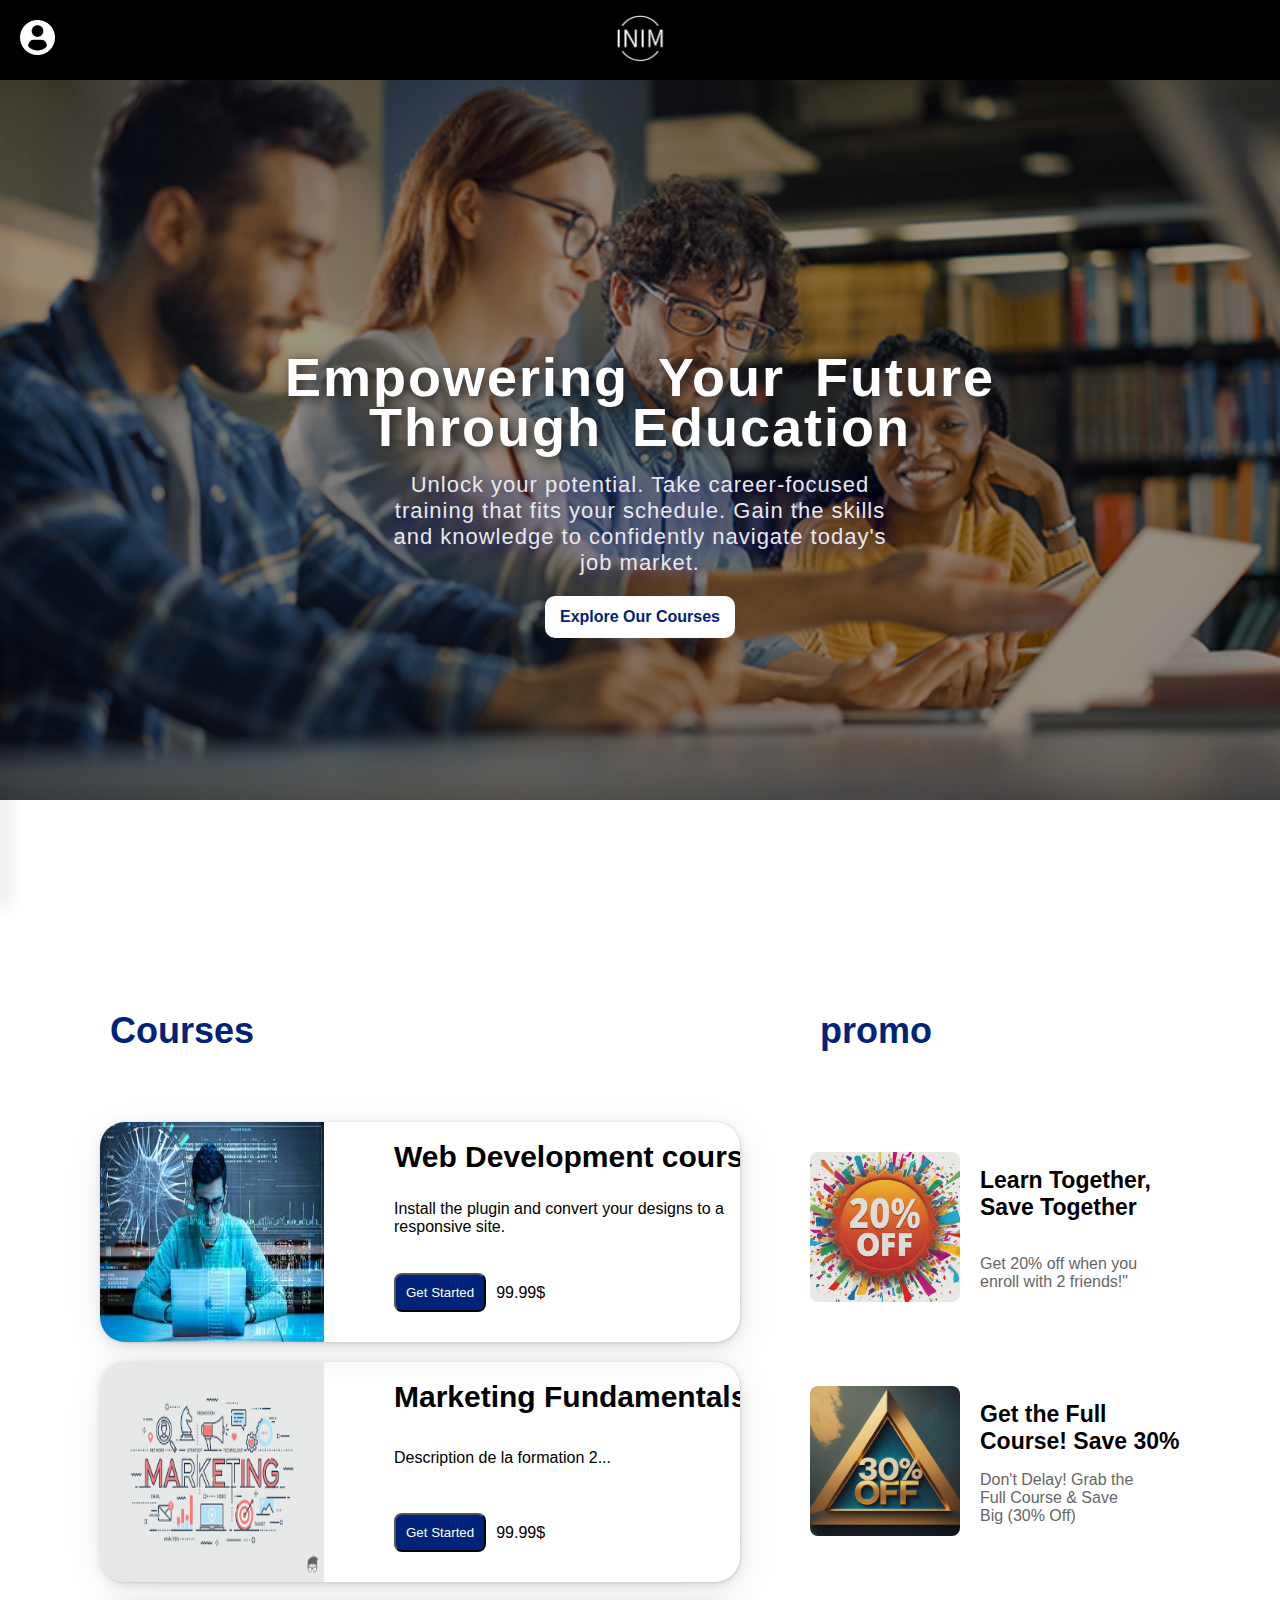
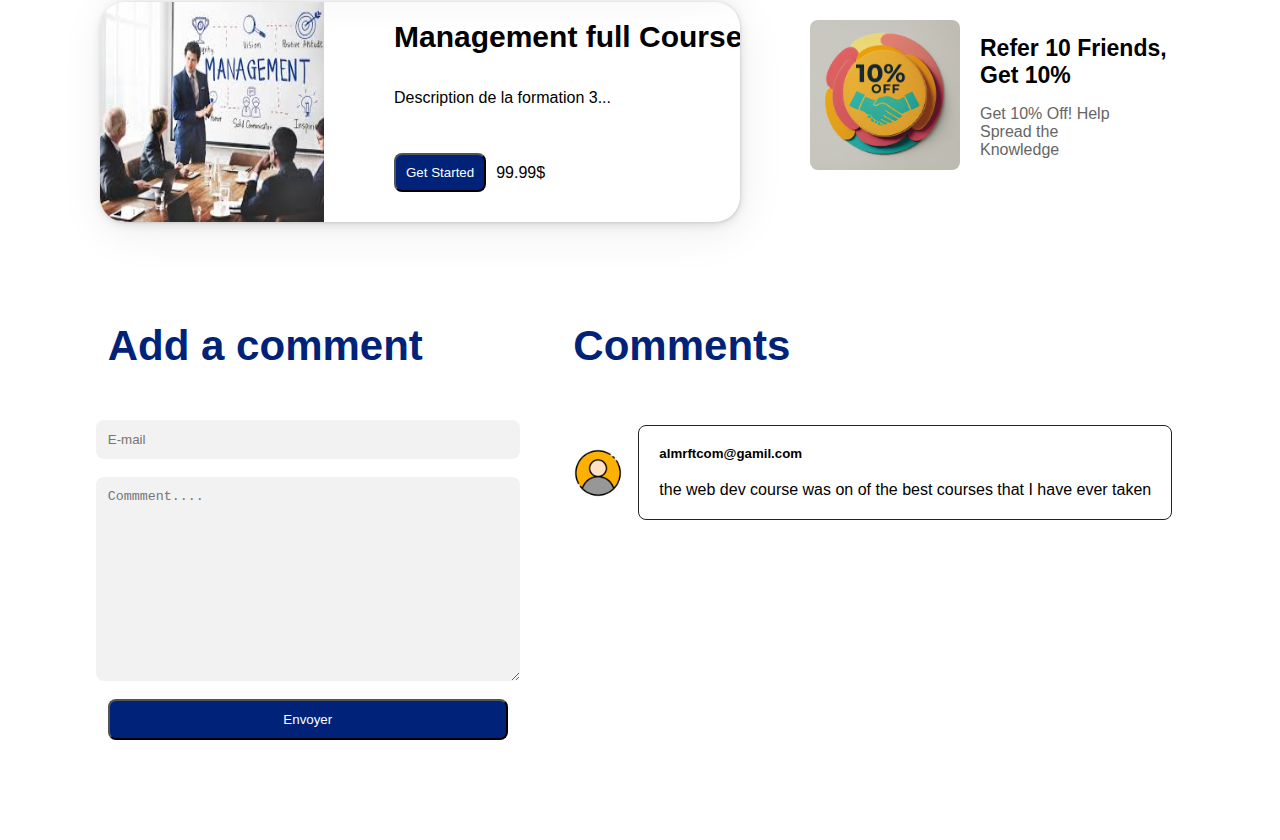
==== commit e1c0bb4e: "change:classes name" ====
--- a/index.html
+++ b/index.html
@@ -5,7 +5,7 @@
     <meta name="viewport" content="width=device-width, initial-scale=1.0" />
     <title>École de formation</title>
     <link rel="stylesheet" href="./css/index.css" />
-    <link rel="stylesheet" href="./css/mainSection.css" />
+    <link rel="stylesheet" href="./css/main.css" />
     <link rel="preconnect" href="https://fonts.googleapis.com" />
     <link rel="preconnect" href="https://fonts.gstatic.com" crossorigin />
     <link
@@ -18,8 +18,8 @@
     <main id="main">
       <header id="header-container"></header>
       <section class="hero">
-        <div class="hero-background">
-          <img src="./assets/heroBackground.png" alt="" />
+        <div class="hero-img">
+          <img src="./imgs/heroBackground.png" alt="" />
         </div>
         <div class="hero-content">
           <h1>Empowering Your Future Through Education</h1>
@@ -36,7 +36,7 @@
           <h3>Courses</h3>
           <div class="container">
             <div class="formation">
-              <img src="assets/informtic.jpeg" alt="marketing" />
+              <img src="imgs/informtic.jpeg" alt="marketing" />
               <div class="formation-info">
                 <h4>Web Development course</h4>
                 <p>
@@ -52,7 +52,7 @@
               </div>
             </div>
             <div class="formation">
-              <img src="assets/marketing.png" alt="informtic" />
+              <img src="imgs/marketing.png" alt="informtic" />
               <div class="formation-info">
                 <h4>Marketing Fundamentals</h4>
                 <p>Description de la formation 2...</p>
@@ -65,7 +65,7 @@
               </div>
             </div>
             <div class="formation">
-              <img src="assets/management.jpeg" alt="management" />
+              <img src="imgs/management.jpeg" alt="management" />
               <div class="formation-info">
                 <h4>Management full Course</h4>
                 <p>Description de la formation 3...</p>
@@ -80,12 +80,12 @@
           </div>
         </section>
 
-        <aside class="promotions">
-          <h3>Promotions</h3>
+        <aside class="promo">
+          <h3>promo</h3>
           <div class="container">
             <div class="promotion">
               <div class="img">
-                <img src="assets/promotion1.png" alt="management" />
+                <img src="imgs/promotion1.png" alt="management" />
               </div>
               <div class="promotion-info">
                 <h4>Learn Together, Save Together</h4>
@@ -94,7 +94,7 @@
             </div>
             <div class="promotion">
               <div class="img">
-                <img src="assets/promotion2.jpeg" alt="management" />
+                <img src="imgs/promotion2.jpeg" alt="management" />
               </div>
               <div class="promotion-info">
                 <h4>Get the Full Course! Save 30%</h4>
@@ -103,7 +103,7 @@
             </div>
             <div class="promotion">
               <div class="img">
-                <img src="assets/promotion3.jpeg" alt="management" />
+                <img src="imgs/promotion3.jpeg" alt="management" />
               </div>
               <div class="promotion-info">
                 <h4>Refer 10 Friends, Get 10%</h4>
@@ -137,7 +137,7 @@
           <h3>Comments</h3>
           <div id="comments-area">
             <div>
-              <img src="assets/profile-icon-comments.png" alt="" />
+              <img src="imgs/profile-icon-comments.png" alt="" />
               <span>
                 <h5>almrftcom@gamil.com</h5>
                 <p>
@@ -152,7 +152,7 @@
     </main>
     <script src="./js/OpenCloseNav.js"></script>
     <script src="js /comments.js"></script>
-    <script src="js/loadComments.js"></script>
-    <script src="./js/fetchHeader.js"></script>
+    <script src="js/getComments.js"></script>
+    <script src="./js/getComponents.js"></script>
   </body>
 </html>
--- a/css/main.css
+++ b/css/main.css
@@ -0,0 +1,379 @@
+* {
+  margin: 0;
+}
+@font-face {
+  font-family: Roboto;
+  src: url(./assets/Roboto/Roboto-Bold.ttf);
+  font-weight: 600;
+}
+
+h3 {
+  font-family: "Roboto", sans-serif;
+  color: #002379;
+}
+.header {
+  background-color: black;
+  width: 100%;
+  height: 80px;
+  display: grid;
+  justify-content: center;
+  align-items: center;
+  position: relative;
+}
+
+.header .profile-icon {
+  height: 50px;
+  width: 50px;
+  position: absolute;
+  top: 20px;
+  left: 20px;
+}
+.header .profile-icon img {
+  height: 35px;
+  width: 35px;
+}
+
+/* ========================== */
+/* =========-Hero-=========== */
+/* ========================== */
+
+.hero {
+  position: relative;
+  height: calc(100vh - 70px);
+  width: 100%;
+  overflow: hidden;
+}
+.hero .hero-img {
+  filter: brightness(0.6);
+}
+.hero .hero-img img {
+  width: 100%;
+}
+
+.hero .hero-content {
+  position: absolute;
+  top: 50%;
+  left: 50%;
+  transform: translate(-50%, -50%);
+  display: flex;
+  flex-direction: column;
+  align-items: center;
+  color: white;
+  text-align: center;
+  gap: 20px;
+  border-radius: 8px;
+  padding-top: 30px;
+  padding-bottom: 30px;
+}
+.hero .hero-content h1 {
+  color: white;
+  font-weight: bold;
+  font-size: 54px;
+  line-height: 50px;
+  word-spacing: 13px;
+  letter-spacing: 2px;
+  width: 800px;
+  text-shadow: 3px 3px 11px #222;
+}
+.hero .hero-content p {
+  font-size: 22px;
+  width: 500px;
+  color: #e8e8e8;
+  letter-spacing: 1px;
+  text-shadow: 3px 3px 15px #0a009dd6;
+}
+
+.hero .hero-content .CTA-btn {
+  background-color: white;
+  border-radius: 10px;
+  padding: 15px;
+  color: #002379;
+  width: fit-content;
+  height: fit-content;
+  outline: none;
+  border: none;
+  font-size: 16px;
+  font-weight: 700;
+  line-height: 12px;
+}
+.hero .hero-content .CTA-btn:hover {
+  background-color: #eee;
+  box-shadow: outset #222 2px 2px;
+}
+
+/* ========================== */
+/* =========-main-=========== */
+/* ========================== */
+
+.main-section {
+  padding-right: 100px;
+  padding-left: 100px;
+  display: flex;
+  justify-content: space-between;
+  gap: 70px;
+  max-width: 100%;
+  margin-top: 100px;
+}
+
+/* ========================== */
+/* ======-formations-======== */
+/* ========================== */
+
+.main-section .formations {
+  display: flex;
+  flex-direction: column;
+  width: 100%;
+  gap: 70px;
+}
+.main-section h3 {
+  font-size: 36px;
+  font-weight: 600;
+  padding-left: 10px;
+}
+.main-section .formations .container {
+  display: flex;
+  flex-direction: column;
+  justify-content: space-between;
+  gap: 20px;
+}
+.main-section .formations .container .formation {
+  display: flex;
+  border-radius: 25px;
+  box-shadow: rgba(0, 0, 0, 0.16) 0.120437px 0.602187px 2.82492px -1.08333px,
+    rgba(0, 0, 0, 0.145) 0.457707px 2.28853px 10.7357px -2.16667px,
+    rgba(0, 0, 0, 0.086) 2px 10px 46.911px -3.25px;
+  overflow: hidden;
+  gap: 50px;
+}
+.main-section .formations .container .formation img {
+  width: 35%;
+}
+.main-section .formations .container .formation .formation-info {
+  display: flex;
+  flex-direction: column;
+  justify-content: space-between;
+  align-items: start;
+  padding: 20px;
+  width: fit-content;
+  height: 160px;
+  padding-top: 30px;
+  padding-bottom: 30px;
+}
+.main-section .formations .container .formation .formation-info h4 {
+  font-size: 30px;
+  line-height: 10px;
+  text-wrap: nowrap;
+}
+.main-section .formations .container .formation .formation-info .btns {
+  display: flex;
+  gap: 10px;
+  align-items: center;
+}
+
+.start-btn {
+  border-radius: 8px;
+  background-color: #002379;
+  padding: 10px;
+  color: white;
+  text-align: center;
+}
+
+/* ========================== */
+/* =======-promotion-======== */
+/* ========================== */
+
+.main-section .promo {
+  display: flex;
+  flex-direction: column;
+  gap: 100px;
+}
+.main-section .promo .container {
+  display: flex;
+  flex-direction: column;
+  gap: 80px;
+}
+.main-section .promo .promotion {
+  display: flex;
+  height: fit-content;
+  gap: 20px;
+}
+.main-section .promo .promotion img {
+  border-radius: 8px;
+  overflow: hidden;
+  width: 150px;
+  height: 150px;
+}
+
+.main-section .promo .promotion .promotion-info {
+  display: flex;
+  flex-direction: column;
+  justify-content: space-between;
+  padding-top: 15px;
+  padding-bottom: 15px;
+}
+.main-section .promo .promotion .promotion-info h4 {
+  font-size: 23px;
+  width: 200px;
+}
+.main-section .promo .promotion .promotion-info p {
+  color: #666666;
+  width: 80%;
+}
+
+/* ========================== */
+/* =======-comments-========= */
+/* ========================== */
+
+.comments-section {
+  display: flex;
+  justify-content: space-around;
+  padding: 100px;
+  gap: 50px;
+}
+.comments-section .comment-form {
+  min-width: 400px;
+}
+.comments-section h3 {
+  font-size: 42px;
+  font-weight: 600;
+}
+.comments-section form {
+  display: flex;
+  flex-direction: column;
+  align-items: center;
+  gap: 0px;
+  margin-top: 50px;
+}
+.full {
+  width: 100%;
+  padding: 11px;
+}
+
+.start-btn:hover {
+  background-color: #2b2828;
+  transition: smooth;
+}
+.comments-section input,
+textarea {
+  border: none;
+  background-color: #f2f2f2;
+  padding: 12px;
+  border-radius: 8px;
+  outline: none;
+  width: 100%;
+}
+textarea {
+  min-height: 180px;
+}
+
+.comments-place {
+  display: flex;
+  flex-direction: column;
+}
+#comments-area {
+  display: flex;
+  flex-direction: column;
+  margin-top: 50px;
+}
+#comments-area > div {
+  display: flex;
+  justify-content: space-between;
+  align-items: center;
+  gap: 15px;
+  margin: 5px 0px;
+}
+#comments-area div img {
+  width: 50px;
+}
+#comments-area div span {
+  display: flex;
+  flex-direction: column;
+  border: 1.3px solid #222;
+  padding: 20px;
+  border-radius: 8px;
+  gap: 20px;
+  width: 100%;
+}
+
+/* ========================== */
+/* ========-navbar-========== */
+/* ========================== */
+
+#nav-container {
+  position: fixed;
+  z-index: 999999;
+  overflow: hidden;
+  width: 0;
+  height: 100%;
+  transition: smooth;
+  box-shadow: rgba(0, 0, 0, 0.16) 2px 4px 19px 4px,
+    rgba(0, 0, 0, 0.145) 0px 0px 15px -2.16667px,
+    rgba(0, 0, 0, 0.086) 2px 10px 46.911px -3.25px;
+}
+.side-bar {
+  background-color: #ffffff;
+  width: 100%;
+  position: absolute;
+}
+
+.side-bar .toggle-btn {
+  position: absolute;
+  top: 5px;
+  right: 5px;
+}
+.side-bar .sidebar-content {
+  display: flex;
+  flex-direction: column;
+  justify-content: space-around;
+  align-items: center;
+  height: 100vh;
+  z-index: 999999;
+}
+.personel-info .profile-image {
+  display: flex;
+  align-items: center;
+  justify-content: center;
+}
+.personel-info .profile-image img {
+  width: 100px;
+  height: 100px;
+}
+.personel-info .info {
+  margin-top: 100px;
+  display: flex;
+  flex-direction: column;
+  gap: 10px;
+  align-items: start;
+}
+.personel-info .info div {
+  display: flex;
+  align-items: center;
+  gap: 10px;
+  margin-top: 10px;
+}
+.personel-info .info div img {
+  width: 25px;
+  height: 25px;
+}
+
+.links {
+  width: 100%;
+  padding: 10px;
+}
+
+.links .links-content {
+  display: flex;
+  flex-direction: column;
+  gap: 10px;
+}
+.links .links-content p {
+  border-bottom: 1px solid black;
+  padding: 5px;
+  padding-left: 20px;
+  text-decoration: none;
+}
+
+a {
+  text-decoration: none;
+  color: #333;
+}
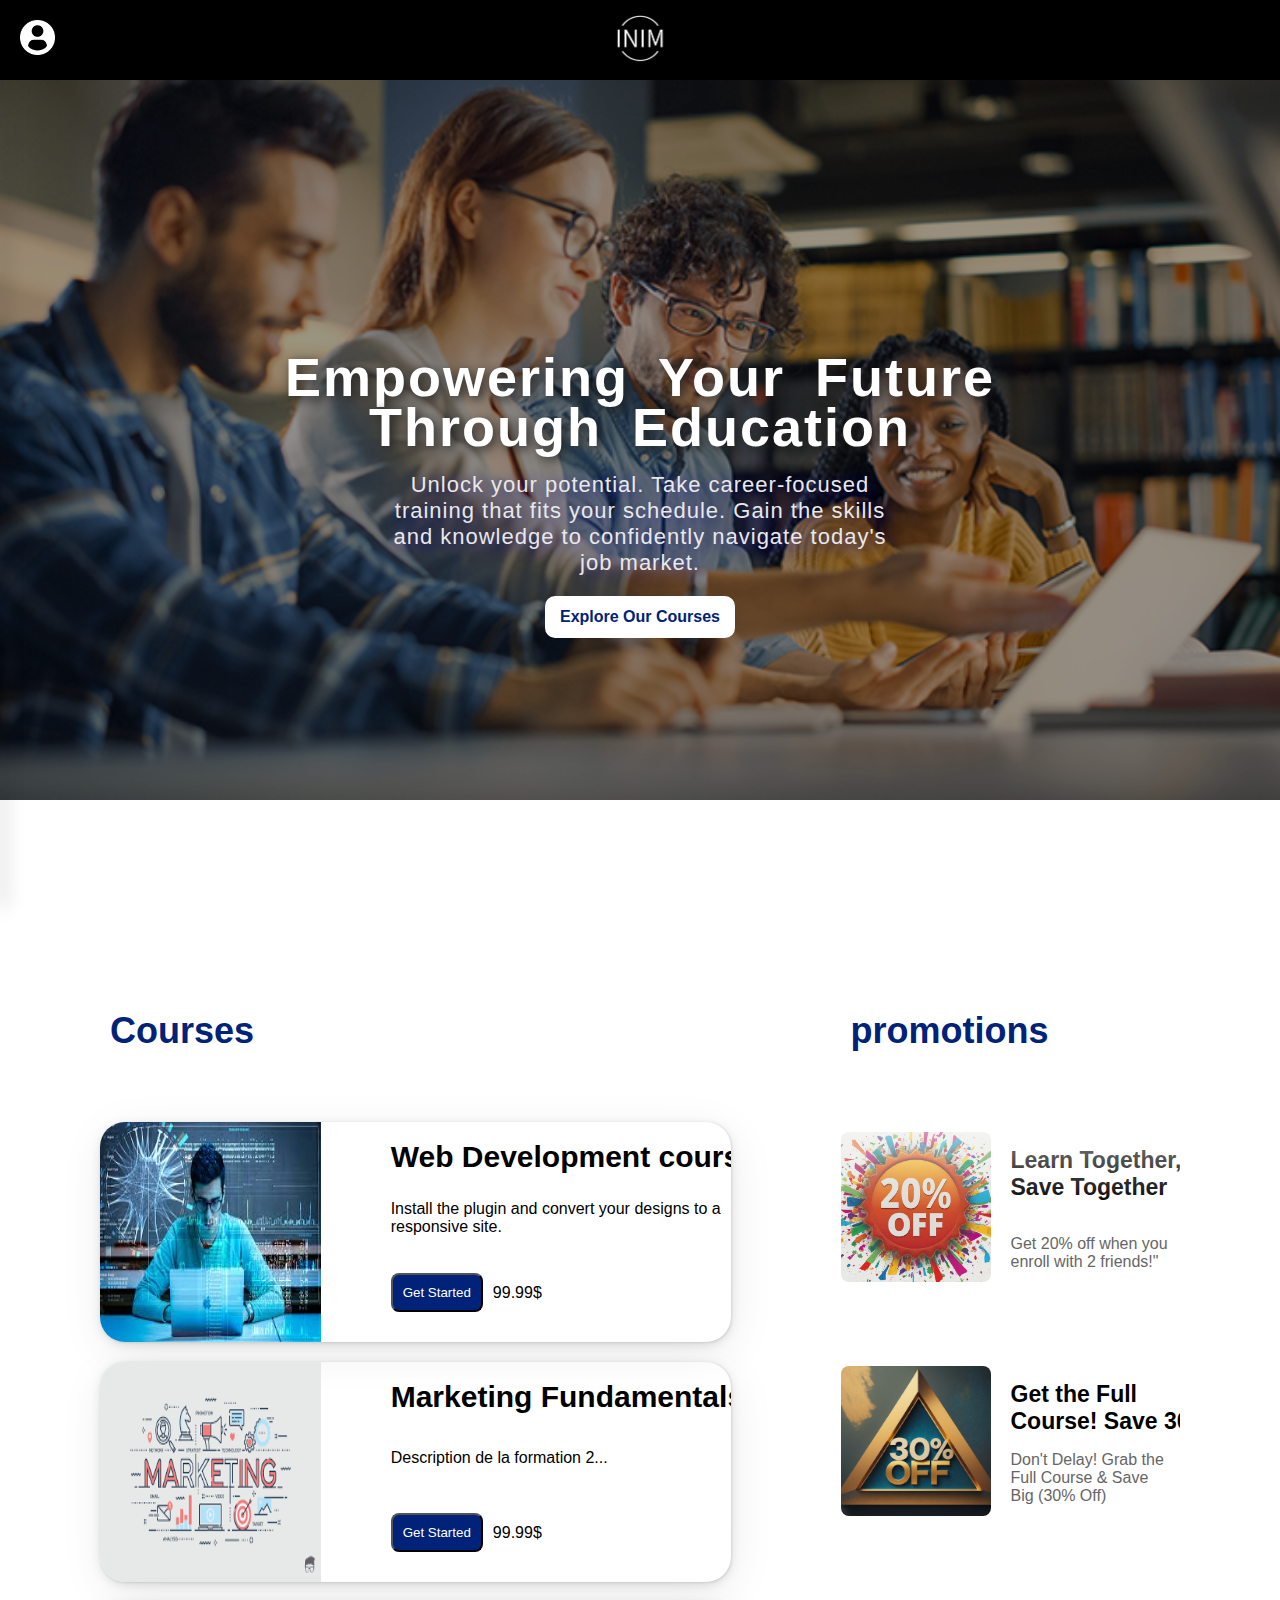
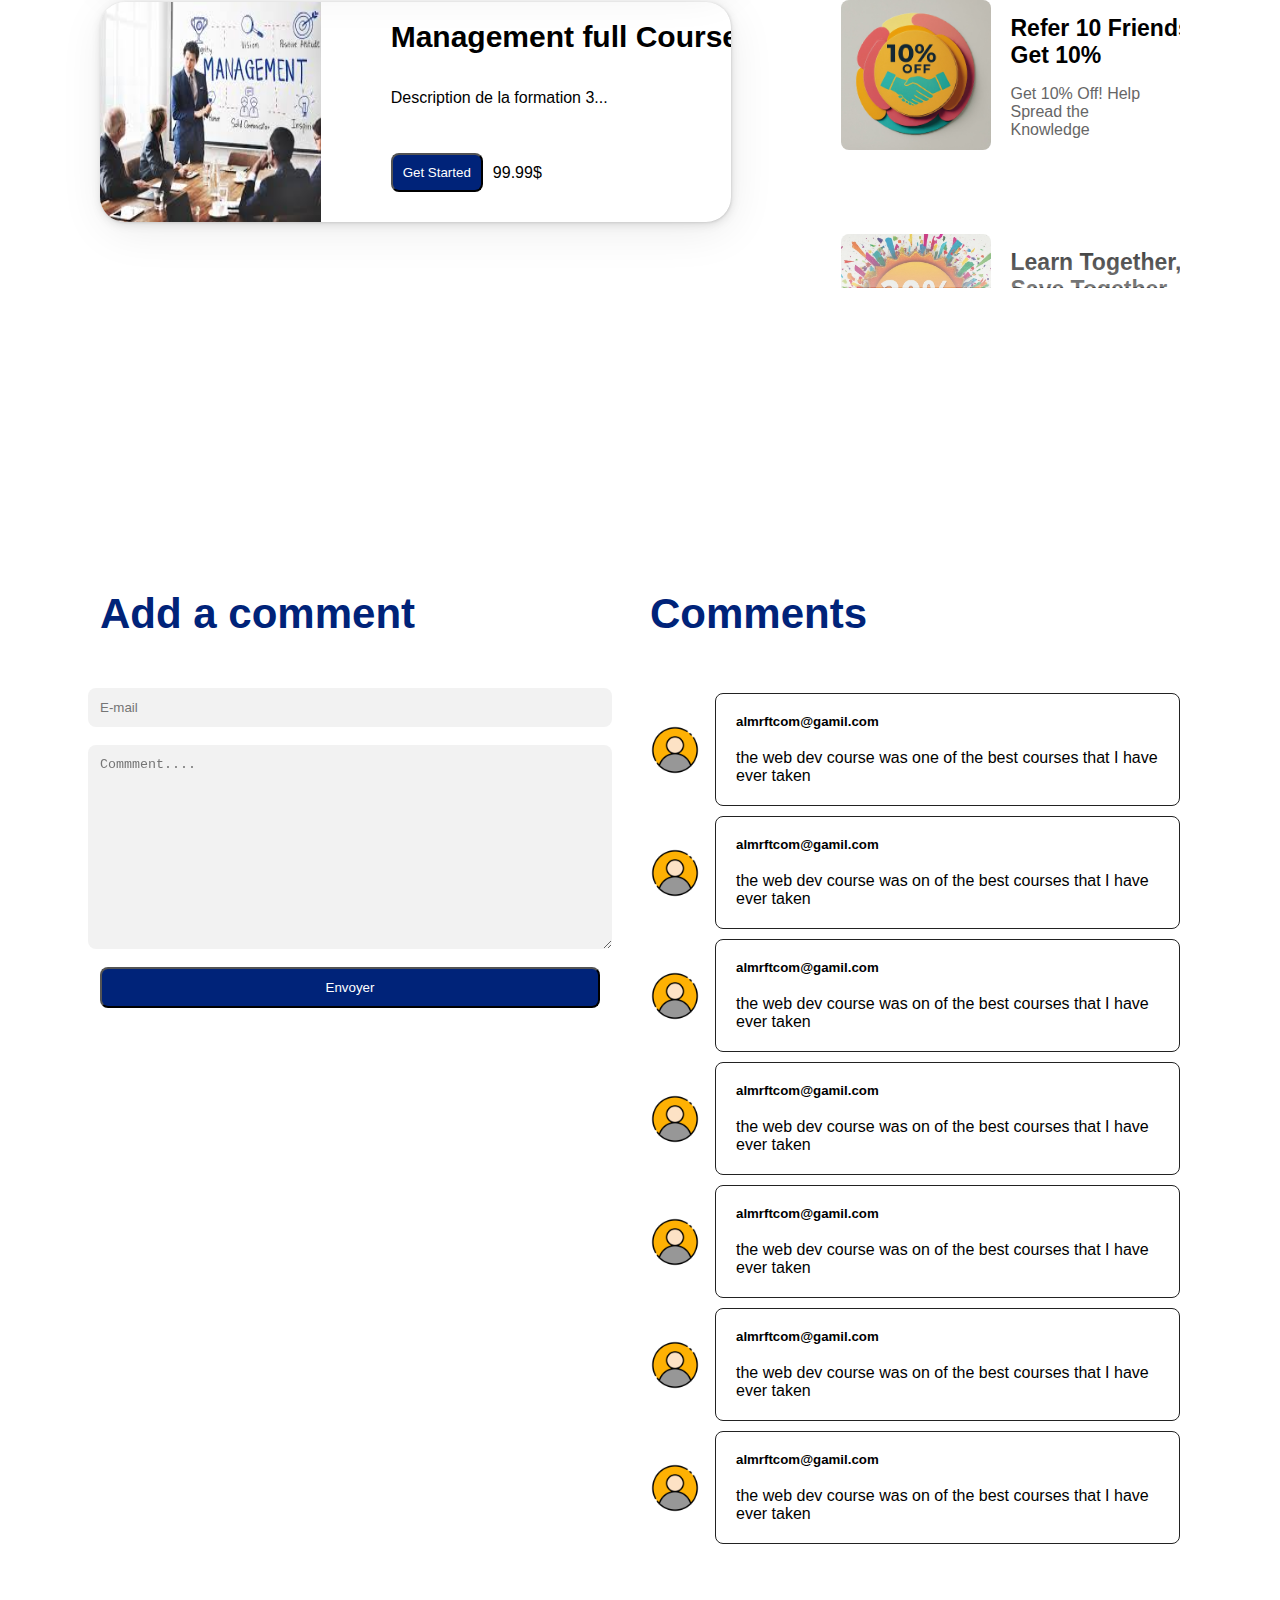
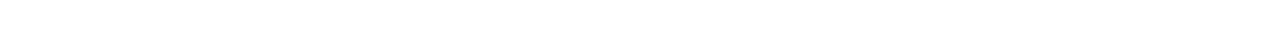
==== commit 11bace40: "scroll animation and stick position" ====
--- a/index.html
+++ b/index.html
@@ -81,33 +81,64 @@
         </section>
 
         <aside class="promo">
-          <h3>promo</h3>
-          <div class="container">
-            <div class="promotion">
-              <div class="img">
-                <img src="imgs/promotion1.png" alt="management" />
-              </div>
-              <div class="promotion-info">
-                <h4>Learn Together, Save Together</h4>
-                <p>Get 20% off when you enroll with 2 friends!"</p>
-              </div>
-            </div>
-            <div class="promotion">
-              <div class="img">
-                <img src="imgs/promotion2.jpeg" alt="management" />
-              </div>
-              <div class="promotion-info">
-                <h4>Get the Full Course! Save 30%</h4>
-                <p>Don't Delay! Grab the Full Course & Save Big (30% Off)</p>
-              </div>
-            </div>
-            <div class="promotion">
-              <div class="img">
-                <img src="imgs/promotion3.jpeg" alt="management" />
-              </div>
-              <div class="promotion-info">
-                <h4>Refer 10 Friends, Get 10%</h4>
-                <p>Get 10% Off! Help Spread the Knowledge</p>
+          <h3>promotions</h3>
+          <div class="cont">
+            <div class="container">
+              <div class="promotion">
+                <div class="img">
+                  <img src="imgs/promotion1.png" alt="management" />
+                </div>
+                <div class="promotion-info">
+                  <h4>Learn Together, Save Together</h4>
+                  <p>Get 20% off when you enroll with 2 friends!"</p>
+                </div>
+              </div>
+              <div class="promotion">
+                <div class="img">
+                  <img src="imgs/promotion2.jpeg" alt="management" />
+                </div>
+                <div class="promotion-info">
+                  <h4>Get the Full Course! Save 30%</h4>
+                  <p>Don't Delay! Grab the Full Course & Save Big (30% Off)</p>
+                </div>
+              </div>
+              <div class="promotion">
+                <div class="img">
+                  <img src="imgs/promotion3.jpeg" alt="management" />
+                </div>
+                <div class="promotion-info">
+                  <h4>Refer 10 Friends, Get 10%</h4>
+                  <p>Get 10% Off! Help Spread the Knowledge</p>
+                </div>
+              </div>
+            </div>
+            <div class="container" style="margin-top: 80px">
+              <div class="promotion">
+                <div class="img">
+                  <img src="imgs/promotion1.png" alt="management" />
+                </div>
+                <div class="promotion-info">
+                  <h4>Learn Together, Save Together</h4>
+                  <p>Get 20% off when you enroll with 2 friends!"</p>
+                </div>
+              </div>
+              <div class="promotion">
+                <div class="img">
+                  <img src="imgs/promotion2.jpeg" alt="management" />
+                </div>
+                <div class="promotion-info">
+                  <h4>Get the Full Course! Save 30%</h4>
+                  <p>Don't Delay! Grab the Full Course & Save Big (30% Off)</p>
+                </div>
+              </div>
+              <div class="promotion">
+                <div class="img">
+                  <img src="imgs/promotion3.jpeg" alt="management" />
+                </div>
+                <div class="promotion-info">
+                  <h4>Refer 10 Friends, Get 10%</h4>
+                  <p>Get 10% Off! Help Spread the Knowledge</p>
+                </div>
               </div>
             </div>
           </div>
@@ -141,6 +172,66 @@
               <span>
                 <h5>almrftcom@gamil.com</h5>
                 <p>
+                  the web dev course was one of the best courses that I have
+                  ever taken
+                </p>
+              </span>
+            </div>
+            <div>
+              <img src="imgs/profile-icon-comments.png" alt="" />
+              <span>
+                <h5>almrftcom@gamil.com</h5>
+                <p>
+                  the web dev course was on of the best courses that I have ever
+                  taken
+                </p>
+              </span>
+            </div>
+            <div>
+              <img src="imgs/profile-icon-comments.png" alt="" />
+              <span>
+                <h5>almrftcom@gamil.com</h5>
+                <p>
+                  the web dev course was on of the best courses that I have ever
+                  taken
+                </p>
+              </span>
+            </div>
+            <div>
+              <img src="imgs/profile-icon-comments.png" alt="" />
+              <span>
+                <h5>almrftcom@gamil.com</h5>
+                <p>
+                  the web dev course was on of the best courses that I have ever
+                  taken
+                </p>
+              </span>
+            </div>
+            <div>
+              <img src="imgs/profile-icon-comments.png" alt="" />
+              <span>
+                <h5>almrftcom@gamil.com</h5>
+                <p>
+                  the web dev course was on of the best courses that I have ever
+                  taken
+                </p>
+              </span>
+            </div>
+            <div>
+              <img src="imgs/profile-icon-comments.png" alt="" />
+              <span>
+                <h5>almrftcom@gamil.com</h5>
+                <p>
+                  the web dev course was on of the best courses that I have ever
+                  taken
+                </p>
+              </span>
+            </div>
+            <div>
+              <img src="imgs/profile-icon-comments.png" alt="" />
+              <span>
+                <h5>almrftcom@gamil.com</h5>
+                <p>
                   the web dev course was on of the best courses that I have ever
                   taken
                 </p>
--- a/css/main.css
+++ b/css/main.css
@@ -3,7 +3,7 @@
 }
 @font-face {
   font-family: Roboto;
-  src: url(./assets/Roboto/Roboto-Bold.ttf);
+  src: url(./imgs/Roboto/Roboto-Bold.ttf);
   font-weight: 600;
 }
 
@@ -110,7 +110,7 @@
   padding-left: 100px;
   display: flex;
   justify-content: space-between;
-  gap: 70px;
+  gap: 110px;
   max-width: 100%;
   margin-top: 100px;
 }
@@ -122,7 +122,7 @@
 .main-section .formations {
   display: flex;
   flex-direction: column;
-  width: 100%;
+  width: 65%;
   gap: 70px;
 }
 .main-section h3 {
@@ -185,12 +185,52 @@
 .main-section .promo {
   display: flex;
   flex-direction: column;
-  gap: 100px;
+  gap: 80px;
+  width: 35%;
+  overflow: hidden;
+  height: 120vh;
+  overflow: hidden;
+}
+.main-section .cont {
+  height: 70%;
+  overflow: hidden;
+  user-select: none;
+  display: flex;
+  flex-direction: column;
+  position: relative;
+}
+.main-section .cont::after,
+.main-section .cont::before {
+  background: linear-gradient(
+    to bottom,
+    rgba(255, 255, 255, 0.5),
+    rgba(255, 255, 255, 0)
+  );
+  content: "";
+  width: 100%;
+  height: 10%;
+  position: absolute;
+  z-index: 2;
+}
+.main-section .cont::before {
+  top: 0;
+  left: 0;
+}
+.main-section .cont::after {
+  bottom: 0;
+  left: 0;
+  transform: rotateZ(180deg);
 }
 .main-section .promo .container {
   display: flex;
   flex-direction: column;
   gap: 80px;
+  animation: scroll 20s linear infinite;
+}
+@keyframes scroll {
+  to {
+    transform: translateY(calc(-100% - 80px));
+  }
 }
 .main-section .promo .promotion {
   display: flex;
@@ -231,11 +271,18 @@
   gap: 50px;
 }
 .comments-section .comment-form {
-  min-width: 400px;
+  min-width: 500px;
+  height: 100%;
+  position: sticky;
+  top: 50px;
 }
 .comments-section h3 {
   font-size: 42px;
   font-weight: 600;
+  position: sticky;
+  top: 50px;
+  height: fit-content;
+  background-color: #fff;
 }
 .comments-section form {
   display: flex;
